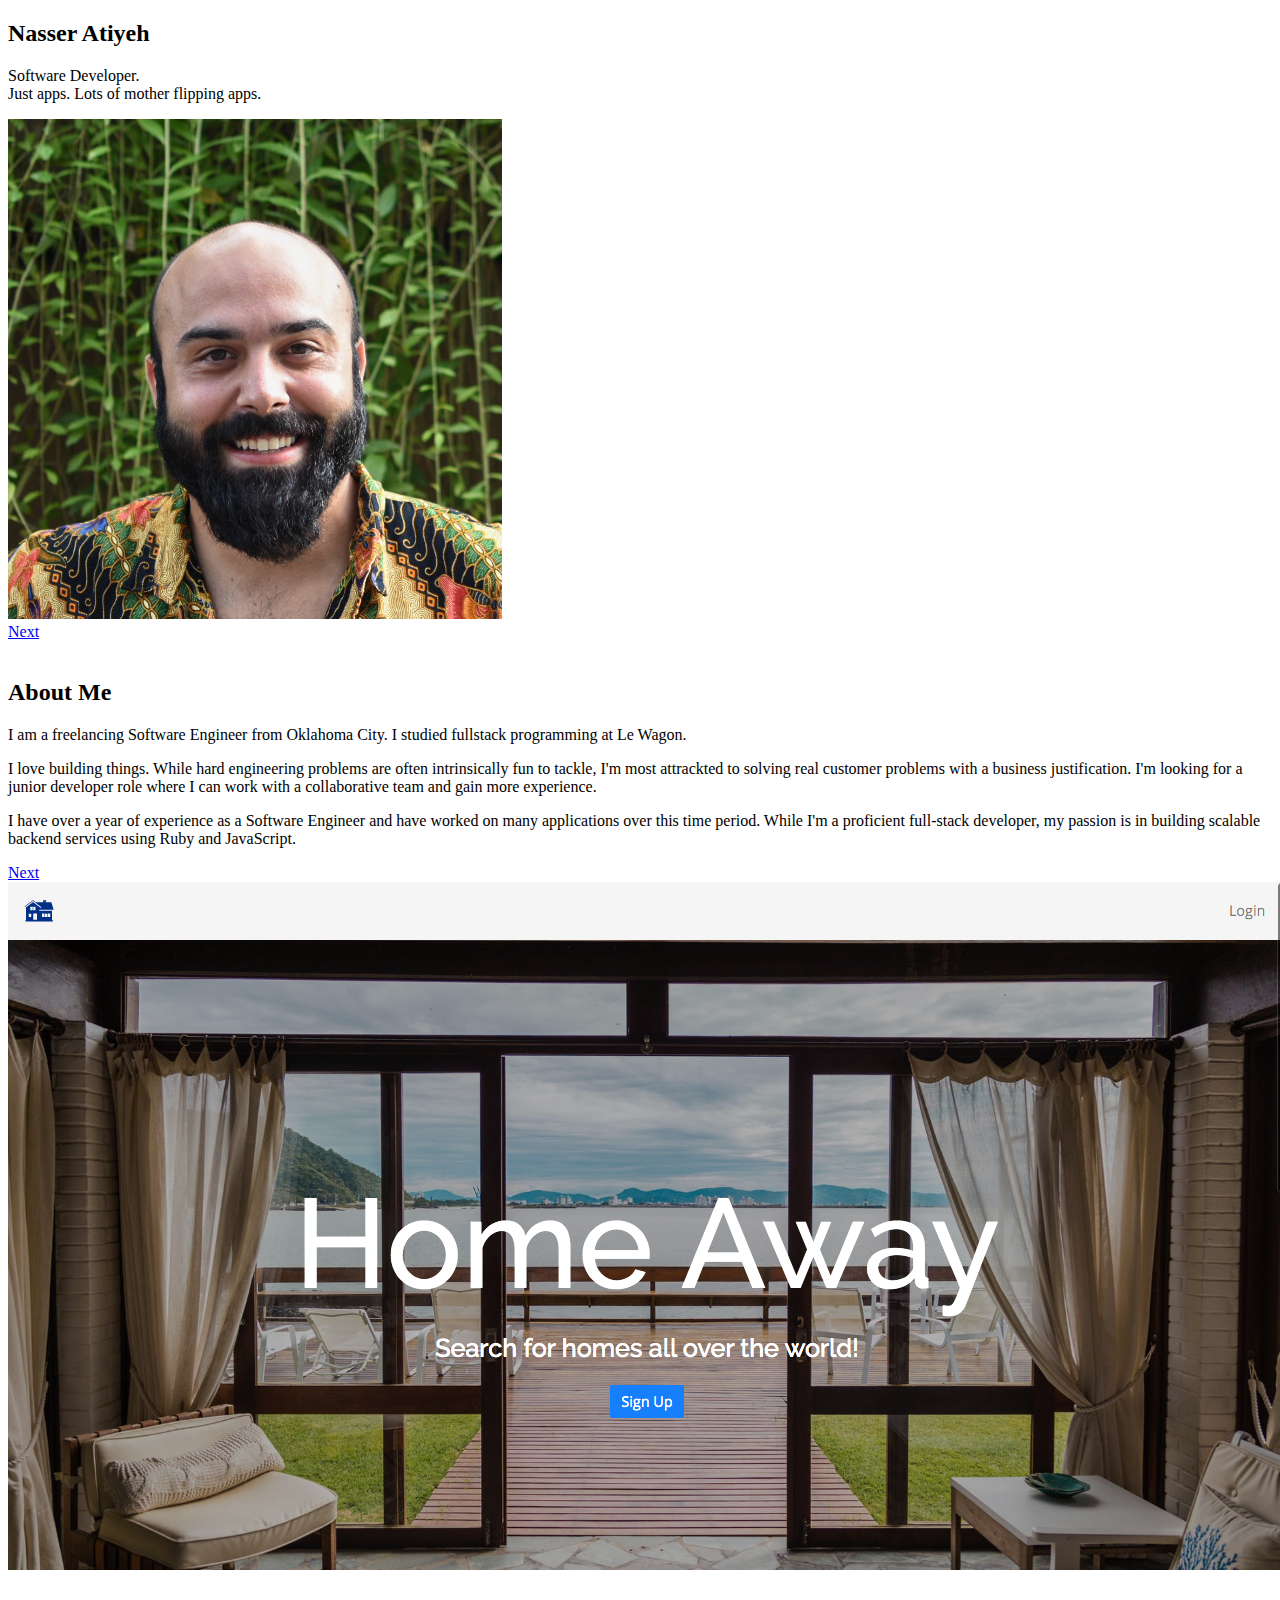
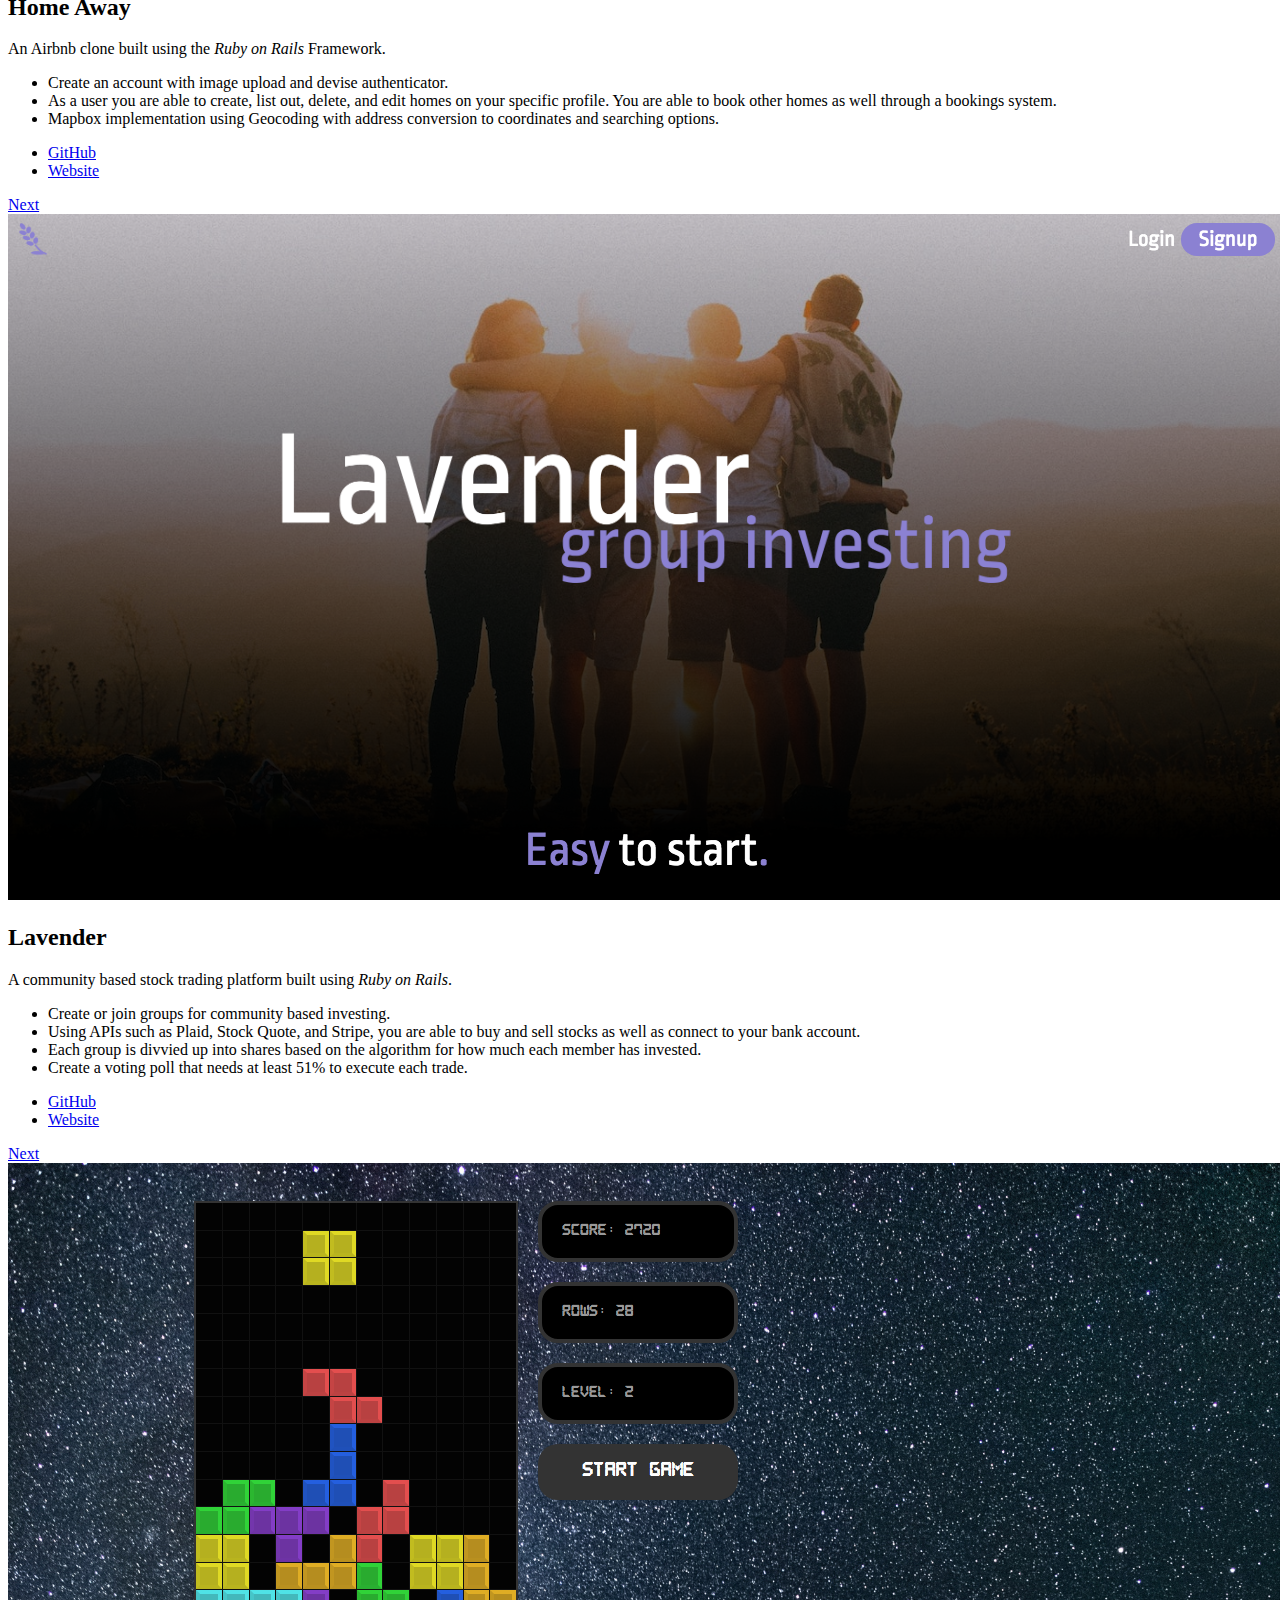
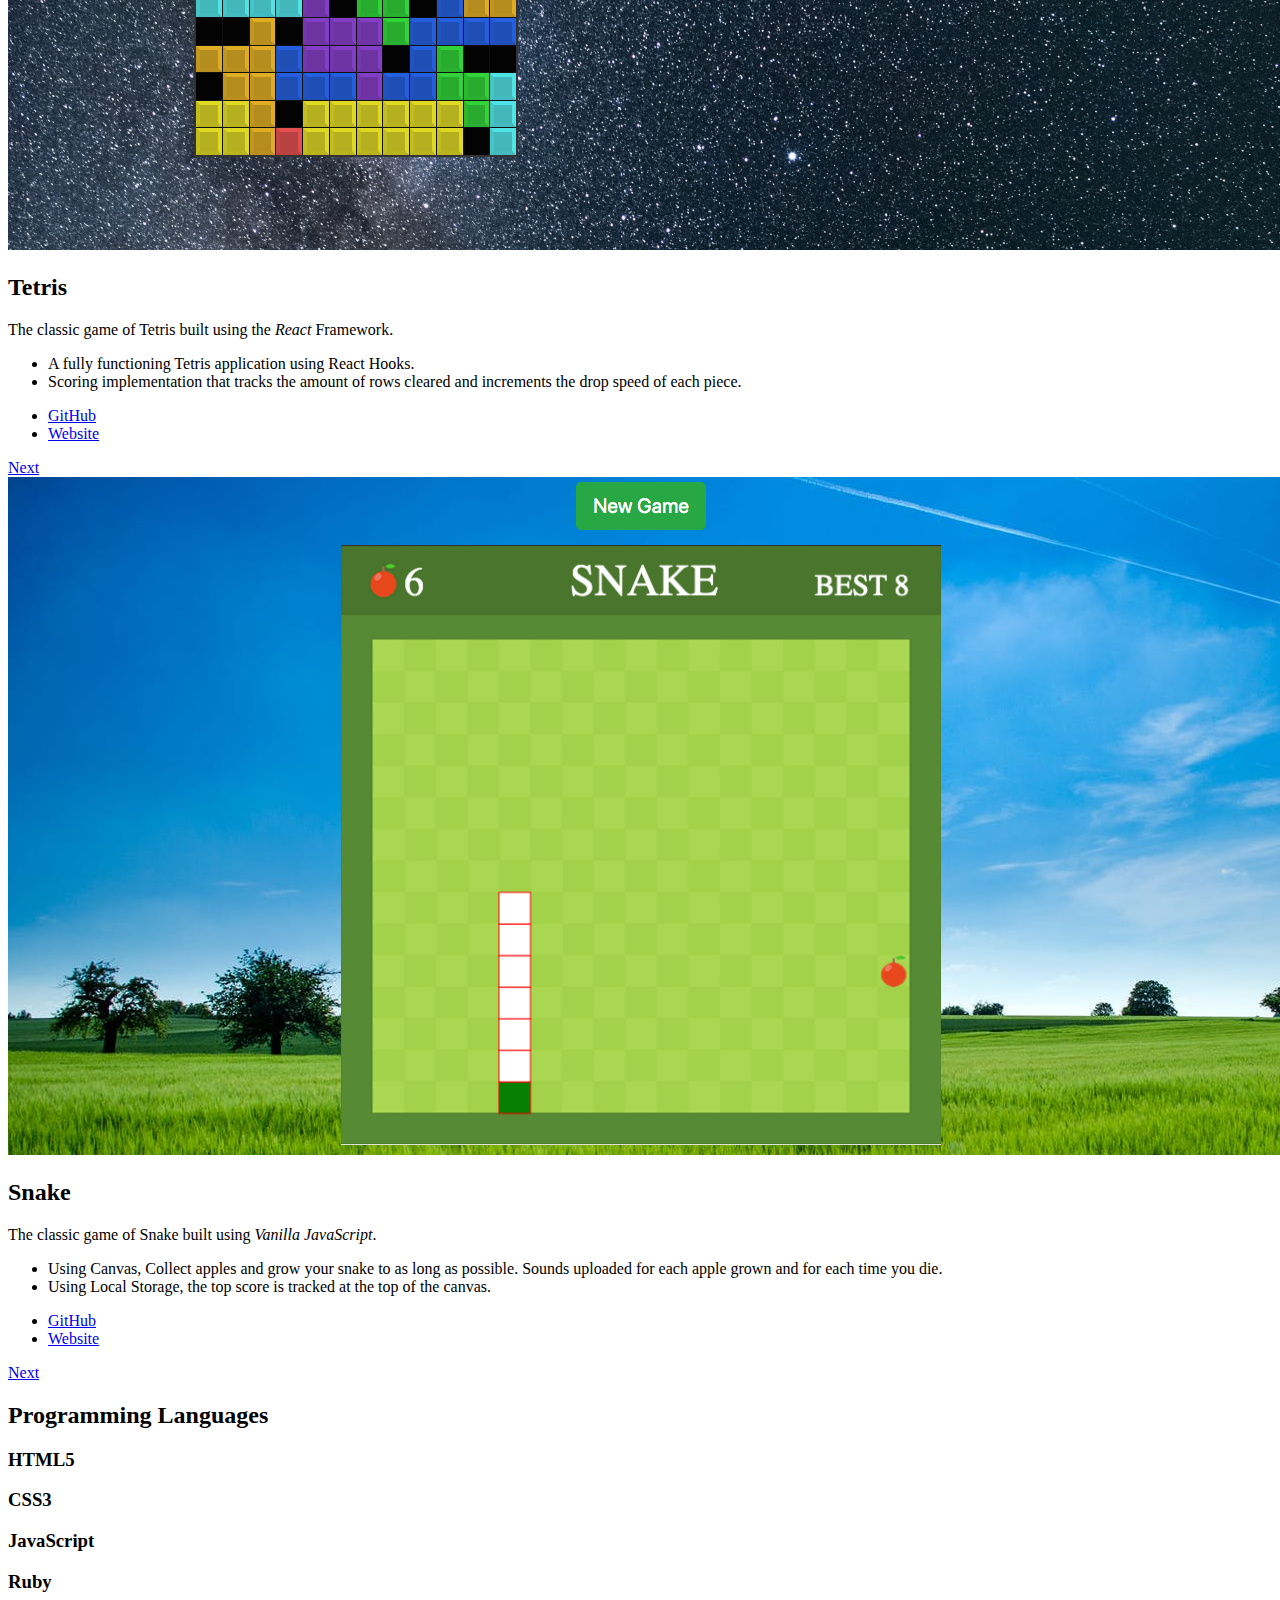
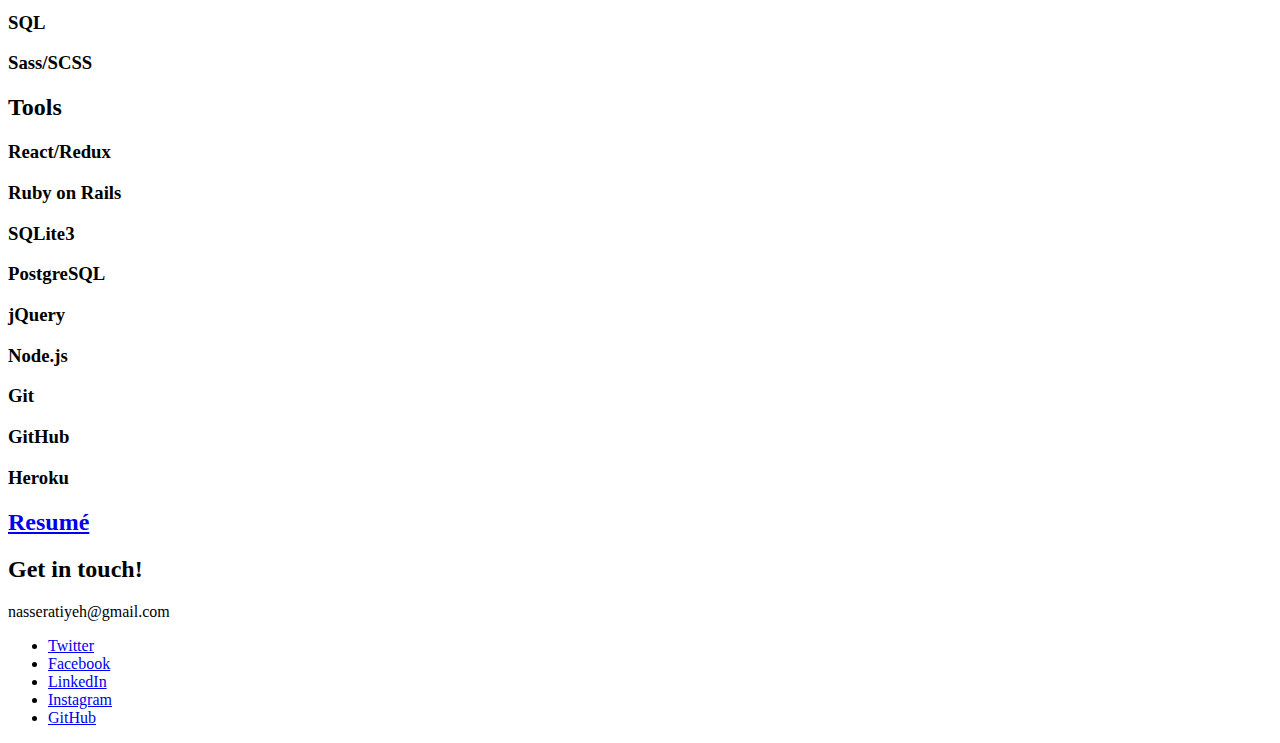
==== index.html @ 462b926f "updated all info" ====
<!DOCTYPE HTML>
<!--
	Landed by HTML5 UP
	html5up.net | @ajlkn
	Free for personal and commercial use under the CCA 3.0 license (html5up.net/license)
-->
<html>
	<head>
		<title>Nasser Atiyeh</title>
		<meta charset="utf-8" />
		<meta name="viewport" content="width=device-width, initial-scale=1, user-scalable=no" />
		<link rel="stylesheet" href="assets/css/main.css" />
		<noscript><link rel="stylesheet" href="assets/css/noscript.css" /></noscript>
	</head>
	<body class="is-preload landing">
		<div id="page-wrapper">

			<!-- Banner -->
				<section id="banner">
					<div class="content">
						<header>
							<h2>Nasser Atiyeh</h2>
							<p>Software Developer.<br />
							Just apps. Lots of mother flipping apps.</p>
						</header>
						<span class="image"><img src="images/nasser.jpg" alt="" /></span>
					</div>
					<a href="#one" class="goto-next scrolly">Next</a>
				</section>

			<!-- One -->
				<section id="one" class="spotlight style1 bottom">
					<span class="image fit main"><img src="images/background.jpg" alt="" /></span>
					<div class="content">
						<div class="container">
							<div class="row">
								<div class="col-4 col-12-medium">
									<header>
										<h2>About Me</h2>
										<p>I am a freelancing Software Engineer from Oklahoma City. I studied fullstack programming at Le Wagon.</p>
									</header>
								</div>
								<div class="col-4 col-12-medium">
									<p>I love building things. While hard engineering problems are often intrinsically fun to tackle, I'm most attrackted to solving real customer problems with a business justification. I'm looking for a junior developer role where I can work with a collaborative team and gain more experience.</p>
								</div>
                <div class="col-4 col-12-medium">
                  <p>I have over a year of experience as a Software Engineer and have worked on many applications over this time period. While I'm a proficient full-stack developer, my passion is in building scalable backend services using Ruby and JavaScript.</p>
                </div>
							</div>
						</div>
					</div>
					<a href="#two" class="goto-next scrolly">Next</a>
				</section>

			<!-- Two -->
				<section id="two" class="spotlight style2 right">
					<span class="image fit main"><img src="images/homeAway.jpg" alt="" /></span>
					<div class="content">
						<header>
							<h2>Home Away</h2>
							<p>An Airbnb clone built using the <i>Ruby on Rails</i> Framework.</p>
						</header>
						<ul>
              <li>Create an account with image upload and devise authenticator.</li>
              <li>As a user you are able to create, list out, delete, and edit homes on your specific profile. You are able to book other homes as well through a bookings system.</li>
              <li>Mapbox implementation using Geocoding with address conversion to coordinates and searching options.</li>
            </ul>
						<ul class="actions">
							<li><a href="https://github.com/Natiyeh/HomeAway" target="_blank" class="button">GitHub</a></li>
              <li><a href="https://home-away-01.herokuapp.com/" target="_blank" class="button">Website</a></li>
						</ul>
					</div>
					<a href="#three" class="goto-next scrolly">Next</a>
				</section>

			<!-- Three -->
				<section id="three" class="spotlight style3 left">
					<span class="image fit main bottom"><img src="images/lavender.jpg" alt="" /></span>
					<div class="content">
						<header>
							<h2>Lavender</h2>
							<p>A community based stock trading platform built using <i>Ruby on Rails</i>.</p>
						</header>
						<ul>
              <li>Create or join groups for community based investing.</li>
              <li>Using APIs such as Plaid, Stock Quote, and Stripe, you are able to buy and sell stocks as well as connect to your bank account.</li>
              <li>Each group is divvied up into shares based on the algorithm for how much each member has invested.</li>
              <li>Create a voting poll that needs at least 51% to execute each trade.</li>
            </ul>
						<ul class="actions">
							<li><a href="https://github.com/tyler-mcwilliam/Lavender" target="_blank" class="button">GitHub</a></li>
              <li><a href="https://lvndr.herokuapp.com/" target="_blank" class="button">Website</a></li>
						</ul>
					</div>
					<a href="#four" class="goto-next scrolly">Next</a>
				</section>

        <!-- Two -->
        <section id="two" class="spotlight style2 right">
          <span class="image fit main"><img src="images/Tetris.jpg" alt="" /></span>
          <div class="content">
            <header>
              <h2>Tetris</h2>
              <p>The classic game of Tetris built using the <i>React</i> Framework.</p>
            </header>
            <ul>
              <li>A fully functioning Tetris application using React Hooks.</li>
              <li>Scoring implementation that tracks the amount of rows cleared and increments the drop speed of each piece.</li>
            </ul>
            <ul class="actions">
              <li><a href="https://github.com/Natiyeh/react-tetris" target="_blank" class="button">GitHub</a></li>
              <li><a href="http://react-tetris-01.herokuapp.com/" target="_blank" class="button">Website</a></li>
            </ul>
          </div>
          <a href="#three" class="goto-next scrolly">Next</a>
        </section>

        <!-- four -->
        <section id="three" class="spotlight style3 left">
          <span class="image fit main bottom"><img src="images/snake.jpg" alt="" /></span>
          <div class="content">
            <header>
              <h2>Snake</h2>
              <p>The classic game of Snake built using <i>Vanilla JavaScript</i>.</p>
            </header>
            <ul>
              <li>Using Canvas, Collect apples and grow your snake to as long as possible. Sounds uploaded for each apple grown and for each time you die.</li>
              <li>Using Local Storage, the top score is tracked at the top of the canvas.</li>
            </ul>
            <ul class="actions">
              <li><a href="https://github.com/Natiyeh/snake" target="_blank" class="button">GitHub</a></li>
              <li><a href="https://snake-009.herokuapp.com/" target="_blank" class="button">Website</a></li>
            </ul>
          </div>
          <a href="#four" class="goto-next scrolly">Next</a>
        </section>

			<!-- five -->
				<section id="four" class="wrapper style1 special fade-up">
					<div class="container">
						<header class="major">
							<h2>Programming Languages</h2>
						</header>
						<div class="box alt">
							<div class="row gtr-uniform">
								<section class="col-4 col-6-medium col-12-xsmall">
									<i class="fab fa-html5" style="font-size: 4em;"></i>
									<h3>HTML5</h3>
								</section>
								<section class="col-4 col-6-medium col-12-xsmall">
									<i class="fab fa-css3-alt" style="font-size: 4em;"></i>
									<h3>CSS3</h3>
								</section>
								<section class="col-4 col-6-medium col-12-xsmall">
									<i class="fab fa-js-square" style="font-size: 4em;"></i>
                  <h3>JavaScript</h3>
								</section>
								<section class="col-4 col-6-medium col-12-xsmall">
									<i class="far fa-gem" style="font-size: 4em;"></i>
                  <h3>Ruby</h3>
								</section>
								<section class="col-4 col-6-medium col-12-xsmall">
									<i class="fas fa-database" style="font-size: 4em;"></i>
                  <h3>SQL</h3>
								</section>
								<section class="col-4 col-6-medium col-12-xsmall">
									<i class="fab fa-sass" style="font-size: 4em;"></i>
                  <h3>Sass/SCSS</h3>
								</section>
							</div>
						</div>
					</div>
				</section>

        <!-- tools -->
        <section id="four" class="wrapper style1 special fade-up">
          <div class="container">
            <header class="major">
              <h2>Tools</h2>
            </header>
            <div class="box alt">
              <div class="row gtr-uniform">
                <section class="col-4 col-6-medium col-12-xsmall">
                  <i class="fab fa-react" style="font-size: 4em;"></i>
                  <h3>React/Redux</h3>
                </section>
                <section class="col-4 col-6-medium col-12-xsmall">
                  <i class="fas fa-code" style="font-size: 4em;"></i>
                  <h3>Ruby on Rails</h3>
                </section>
                <section class="col-4 col-6-medium col-12-xsmall">
                  <i class="fas fa-database" style="font-size: 4em;"></i>
                  <h3>SQLite3</h3>
                </section>
                <section class="col-4 col-6-medium col-12-xsmall">
                  <i class="fas fa-database" style="font-size: 4em;"></i>
                  <h3>PostgreSQL</h3>
                </section>
                <section class="col-4 col-6-medium col-12-xsmall">
                  <i class="fab fa-js-square" style="font-size: 4em;"></i>
                  <h3>jQuery</h3>
                </section>
                <section class="col-4 col-6-medium col-12-xsmall">
                  <i class="fab fa-node" style="font-size: 4em;"></i>
                  <h3>Node.js</h3>
                </section>
                <section class="col-4 col-6-medium col-12-xsmall">
                  <i class="fab fa-git-square" style="font-size: 4em;"></i>
                  <h3>Git</h3>
                </section>
                <section class="col-4 col-6-medium col-12-xsmall">
                  <i class="fab fa-github-square" style="font-size: 4em;"></i>
                  <h3>GitHub</h3>
                </section>
                <section class="col-4 col-6-medium col-12-xsmall">
                  <i class="fab fa-korvue" style="font-size: 4em;"></i>
                  <h3>Heroku</h3>
                </section>
              </div>
            </div>
          </div>
        </section>

			<!-- Five -->
				<section id="five" class="wrapper style2 special fade">
					<div class="container">
						<header>
              <a href="https://docs.google.com/document/d/1ipg2htXW-lkQZiKEEq3HQe4q9TQKbRylldb_d6SGhlU/edit" target="_blank" class="button"><h2>Resum&eacute;</h2></a>
						</header>
					</div>
				</section>
        <section id="five" class="wrapper style2 special fade">
          <div class="container">
            <header>
              <h2>Get in touch!</h2>
              <p>nasseratiyeh@gmail.com</p>
            </header>
          </div>
        </section>

			<!-- Footer -->
				<footer id="footer">
					<ul class="icons">
						<li><a href="https://twitter.com/Nassboss" target="_blank" class="icon brands alt fa-twitter"><span class="label">Twitter</span></a></li>
						<li><a href="https://www.facebook.com/nasser.atiyeh.9?ref=bookmarks" target="_blank" class="icon brands alt fa-facebook-f"><span class="label">Facebook</span></a></li>
						<li><a href="https://www.linkedin.com/in/nasser-atiyeh-3758a6b8/" target="_blank" class="icon brands alt fa-linkedin-in"><span class="label">LinkedIn</span></a></li>
						<li><a href="https://www.instagram.com/nasseratiyeh/" target="_blank" class="icon brands alt fa-instagram"><span class="label">Instagram</span></a></li>
						<li><a href="https://github.com/Natiyeh" target="_blank" class="icon brands alt fa-github"><span class="label">GitHub</span></a></li>
					</ul>
				</footer>

		</div>

		<!-- Scripts -->
			<script src="assets/js/jquery.min.js"></script>
			<script src="assets/js/jquery.scrolly.min.js"></script>
			<script src="assets/js/jquery.dropotron.min.js"></script>
			<script src="assets/js/jquery.scrollex.min.js"></script>
			<script src="assets/js/browser.min.js"></script>
			<script src="assets/js/breakpoints.min.js"></script>
			<script src="assets/js/util.js"></script>
			<script src="assets/js/main.js"></script>

	</body>
</html>
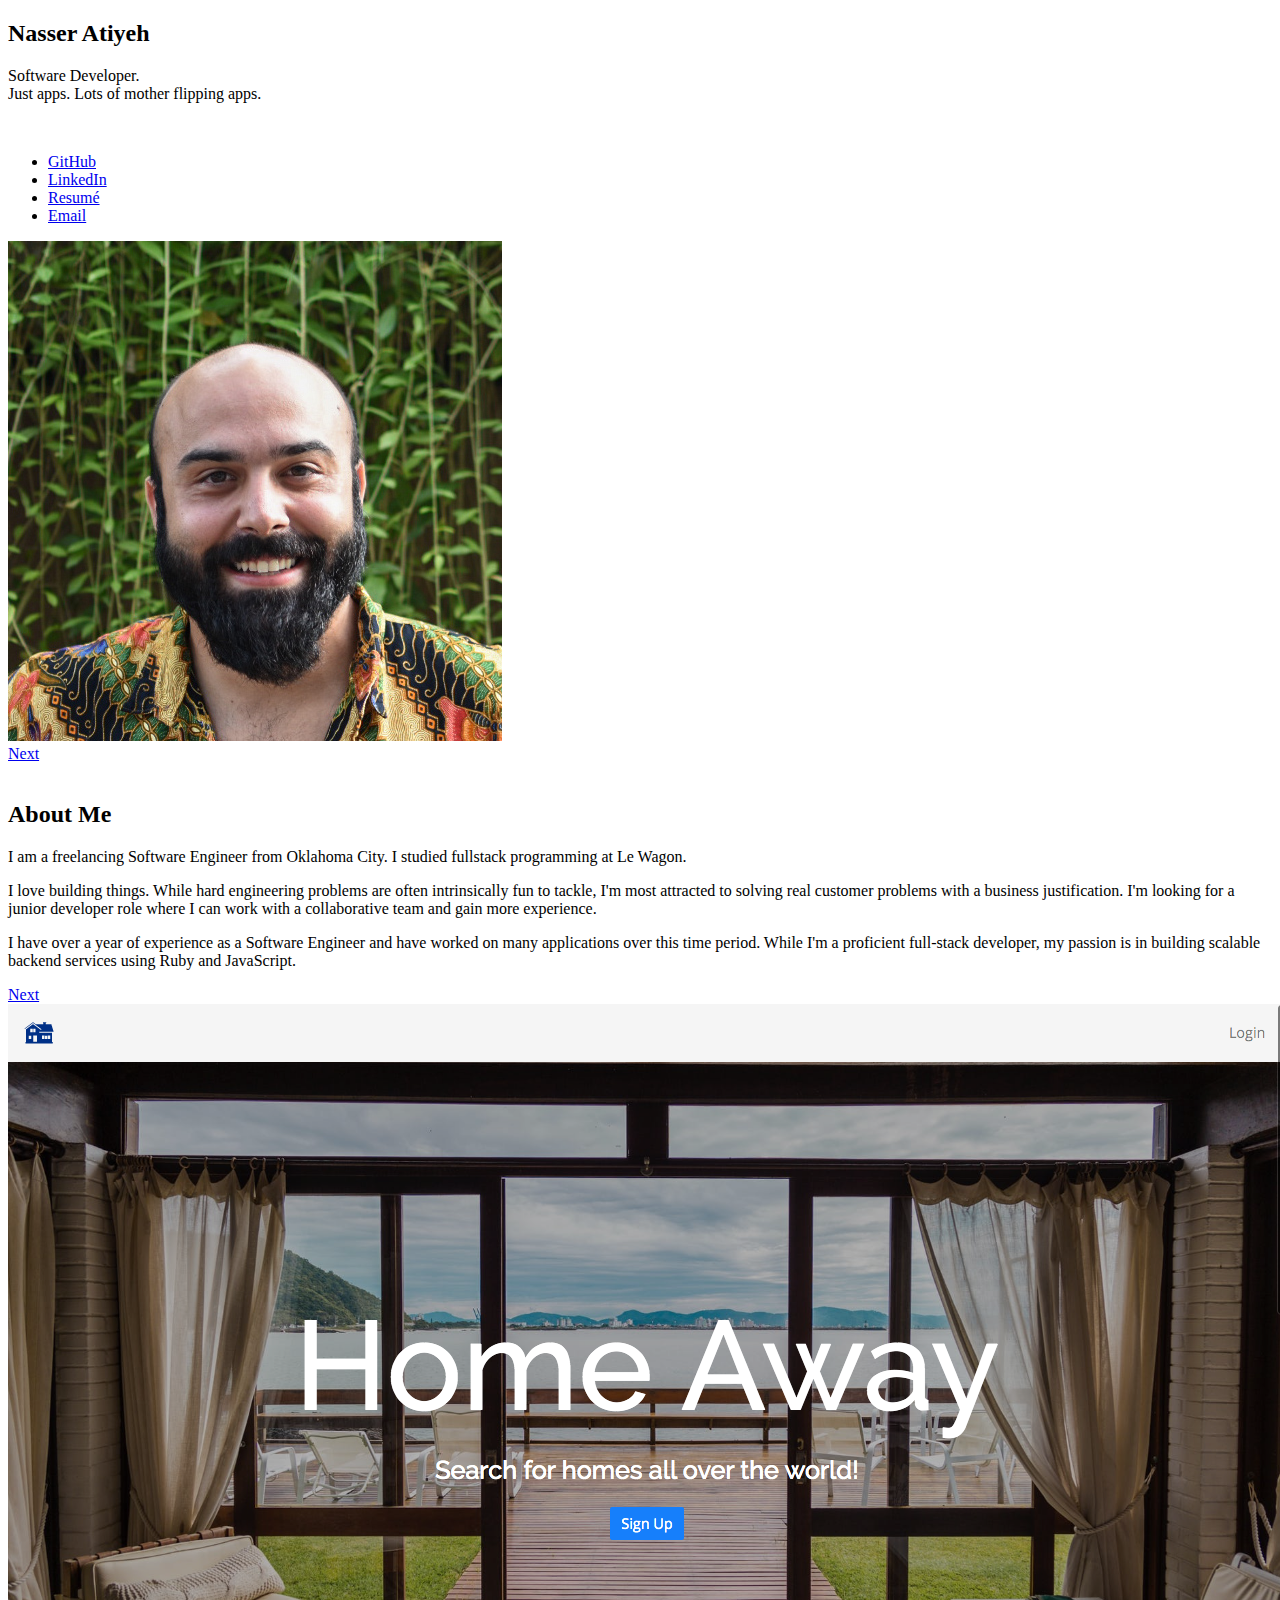
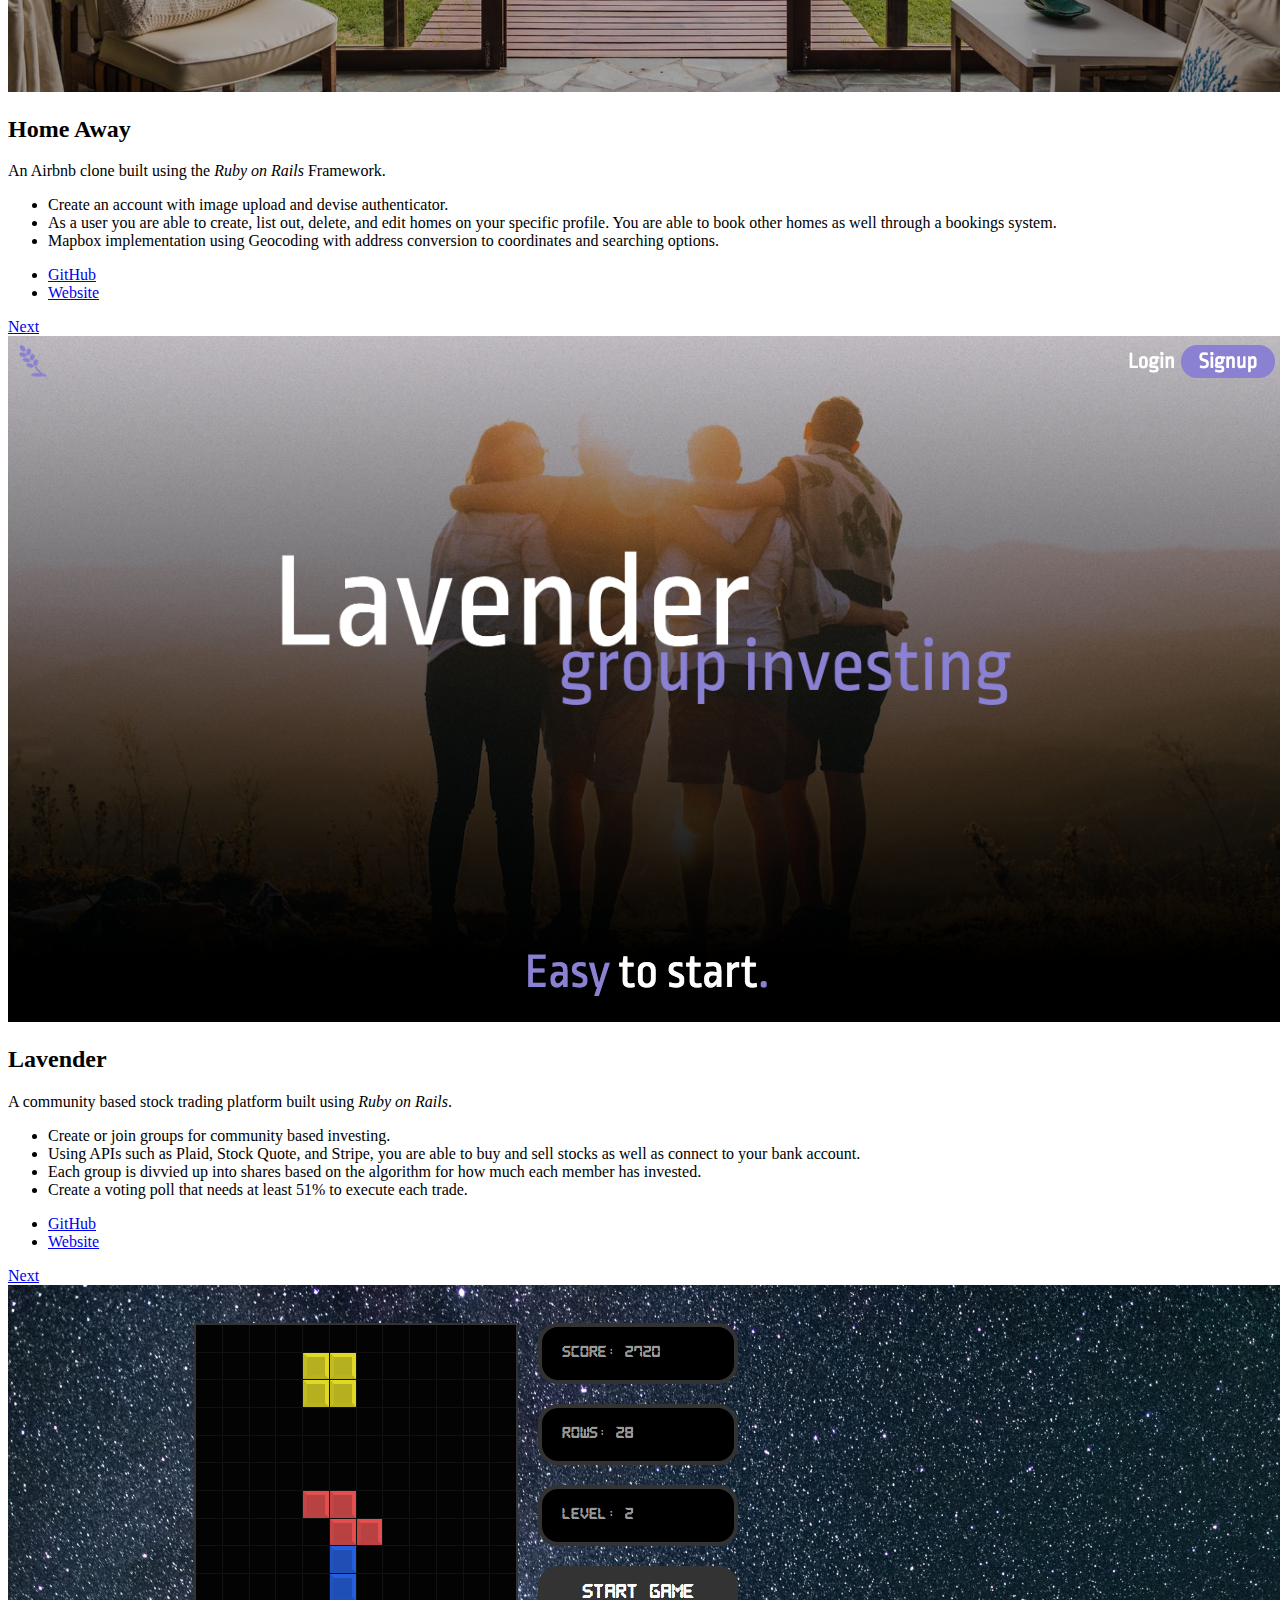
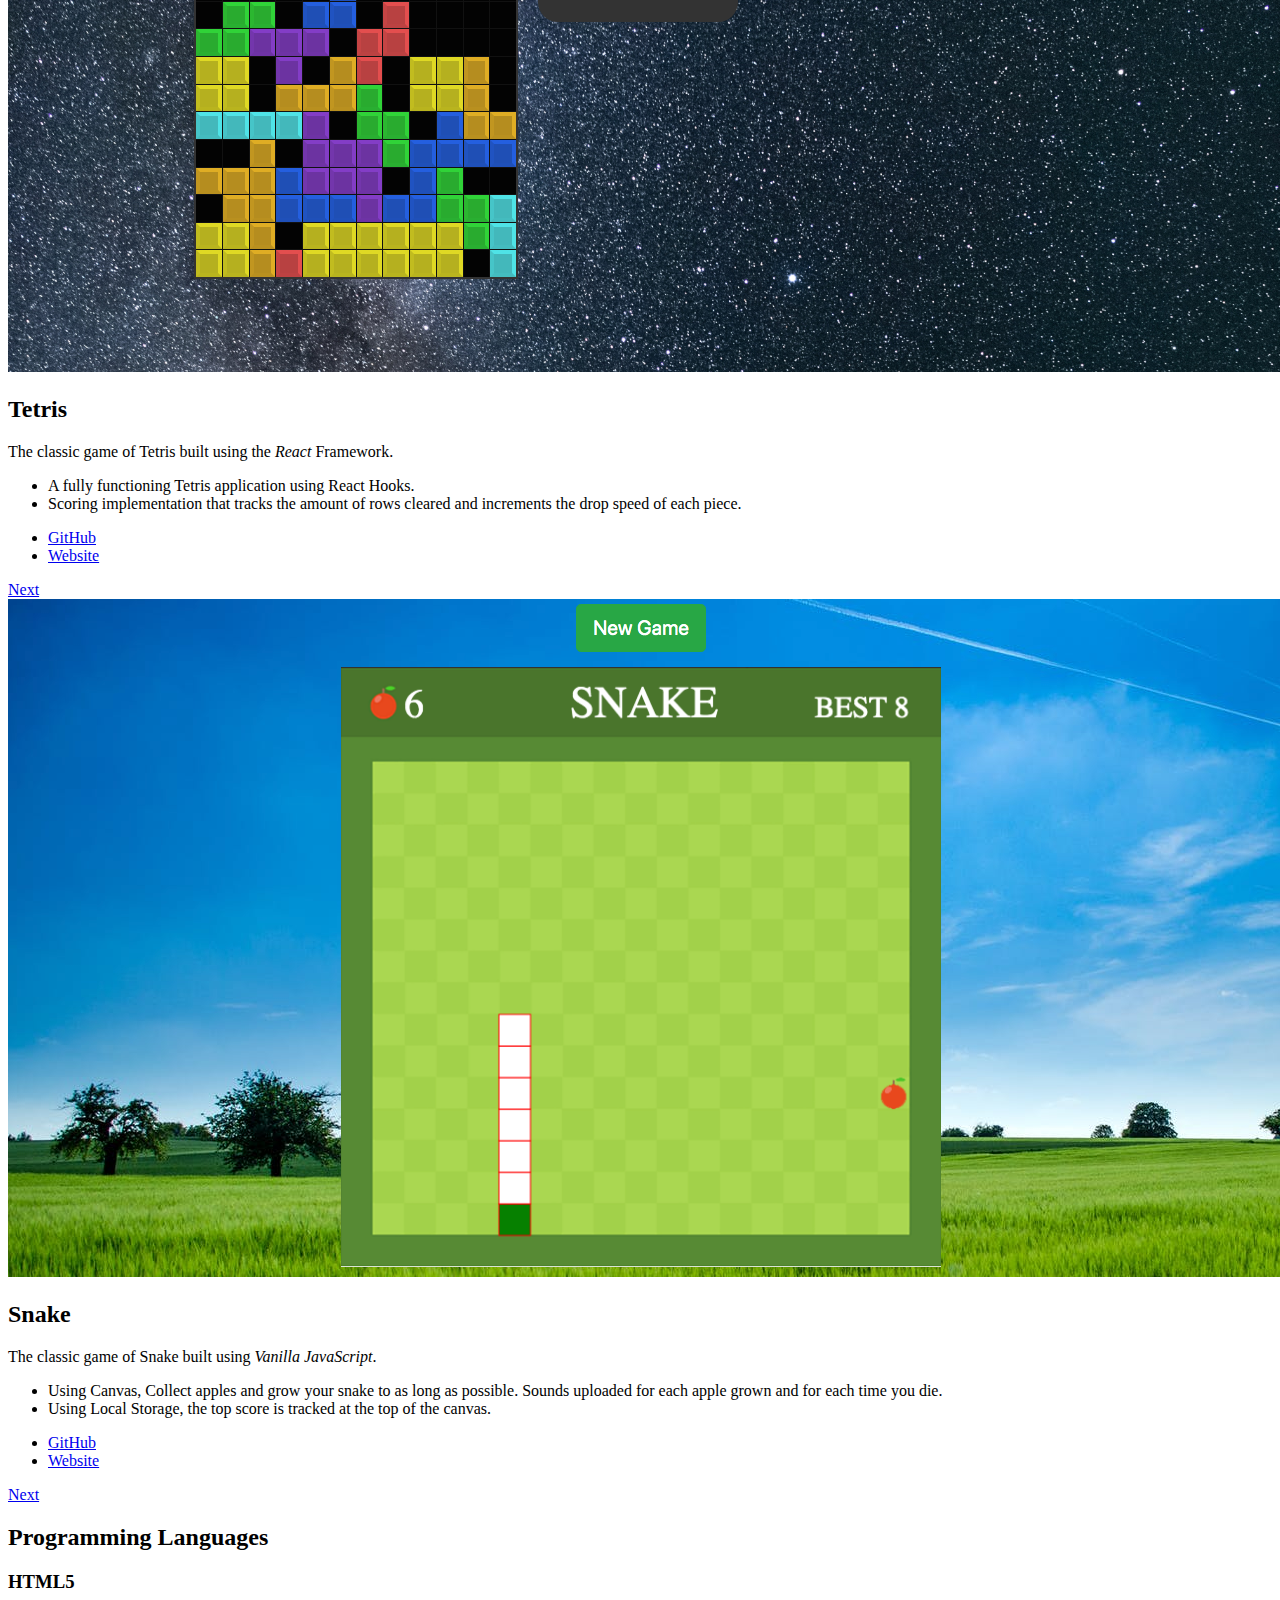
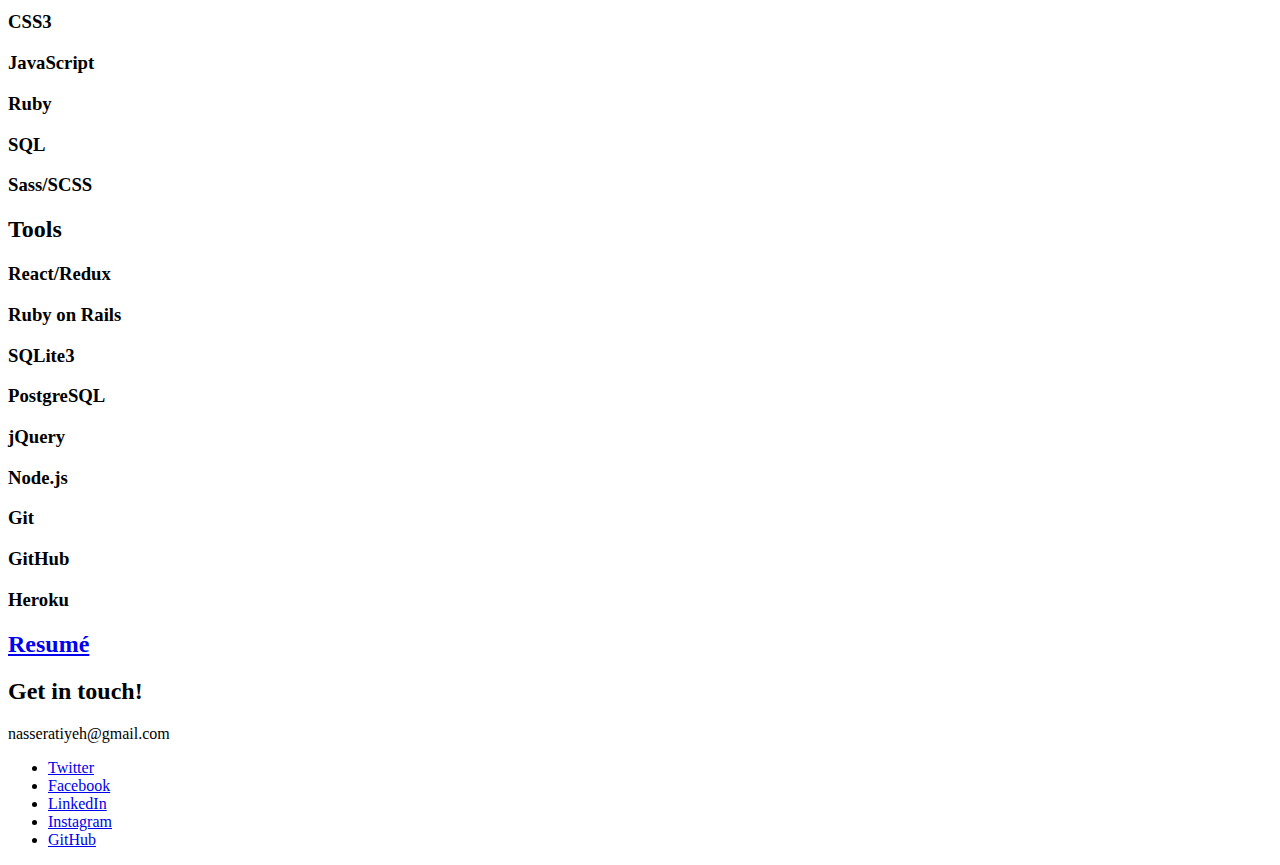
==== commit 1e41eb73: "added accessible links on top of page" ====
--- a/index.html
+++ b/index.html
@@ -22,6 +22,13 @@
 							<h2>Nasser Atiyeh</h2>
 							<p>Software Developer.<br />
 							Just apps. Lots of mother flipping apps.</p>
+              <br>
+              <ul class="actions">
+                <li><a href="https://github.com/Natiyeh" target="_blank" class="button">GitHub</a></li>
+                <li><a href="https://www.linkedin.com/in/nasser-atiyeh-3758a6b8/" target="_blank" class="button">LinkedIn</a></li>
+                <li><a href="https://docs.google.com/document/d/1ipg2htXW-lkQZiKEEq3HQe4q9TQKbRylldb_d6SGhlU/edit" target="_blank" class="button">Resum&eacute;</a></li>
+                <li><a href="mailto:nasseratiyeh@gmail.com" target="_blank" class="button">Email</a></li>
+              </ul>
 						</header>
 						<span class="image"><img src="images/nasser.jpg" alt="" /></span>
 					</div>
@@ -41,7 +48,7 @@
 									</header>
 								</div>
 								<div class="col-4 col-12-medium">
-									<p>I love building things. While hard engineering problems are often intrinsically fun to tackle, I'm most attrackted to solving real customer problems with a business justification. I'm looking for a junior developer role where I can work with a collaborative team and gain more experience.</p>
+									<p>I love building things. While hard engineering problems are often intrinsically fun to tackle, I'm most attracted to solving real customer problems with a business justification. I'm looking for a junior developer role where I can work with a collaborative team and gain more experience.</p>
 								</div>
                 <div class="col-4 col-12-medium">
                   <p>I have over a year of experience as a Software Engineer and have worked on many applications over this time period. While I'm a proficient full-stack developer, my passion is in building scalable backend services using Ruby and JavaScript.</p>
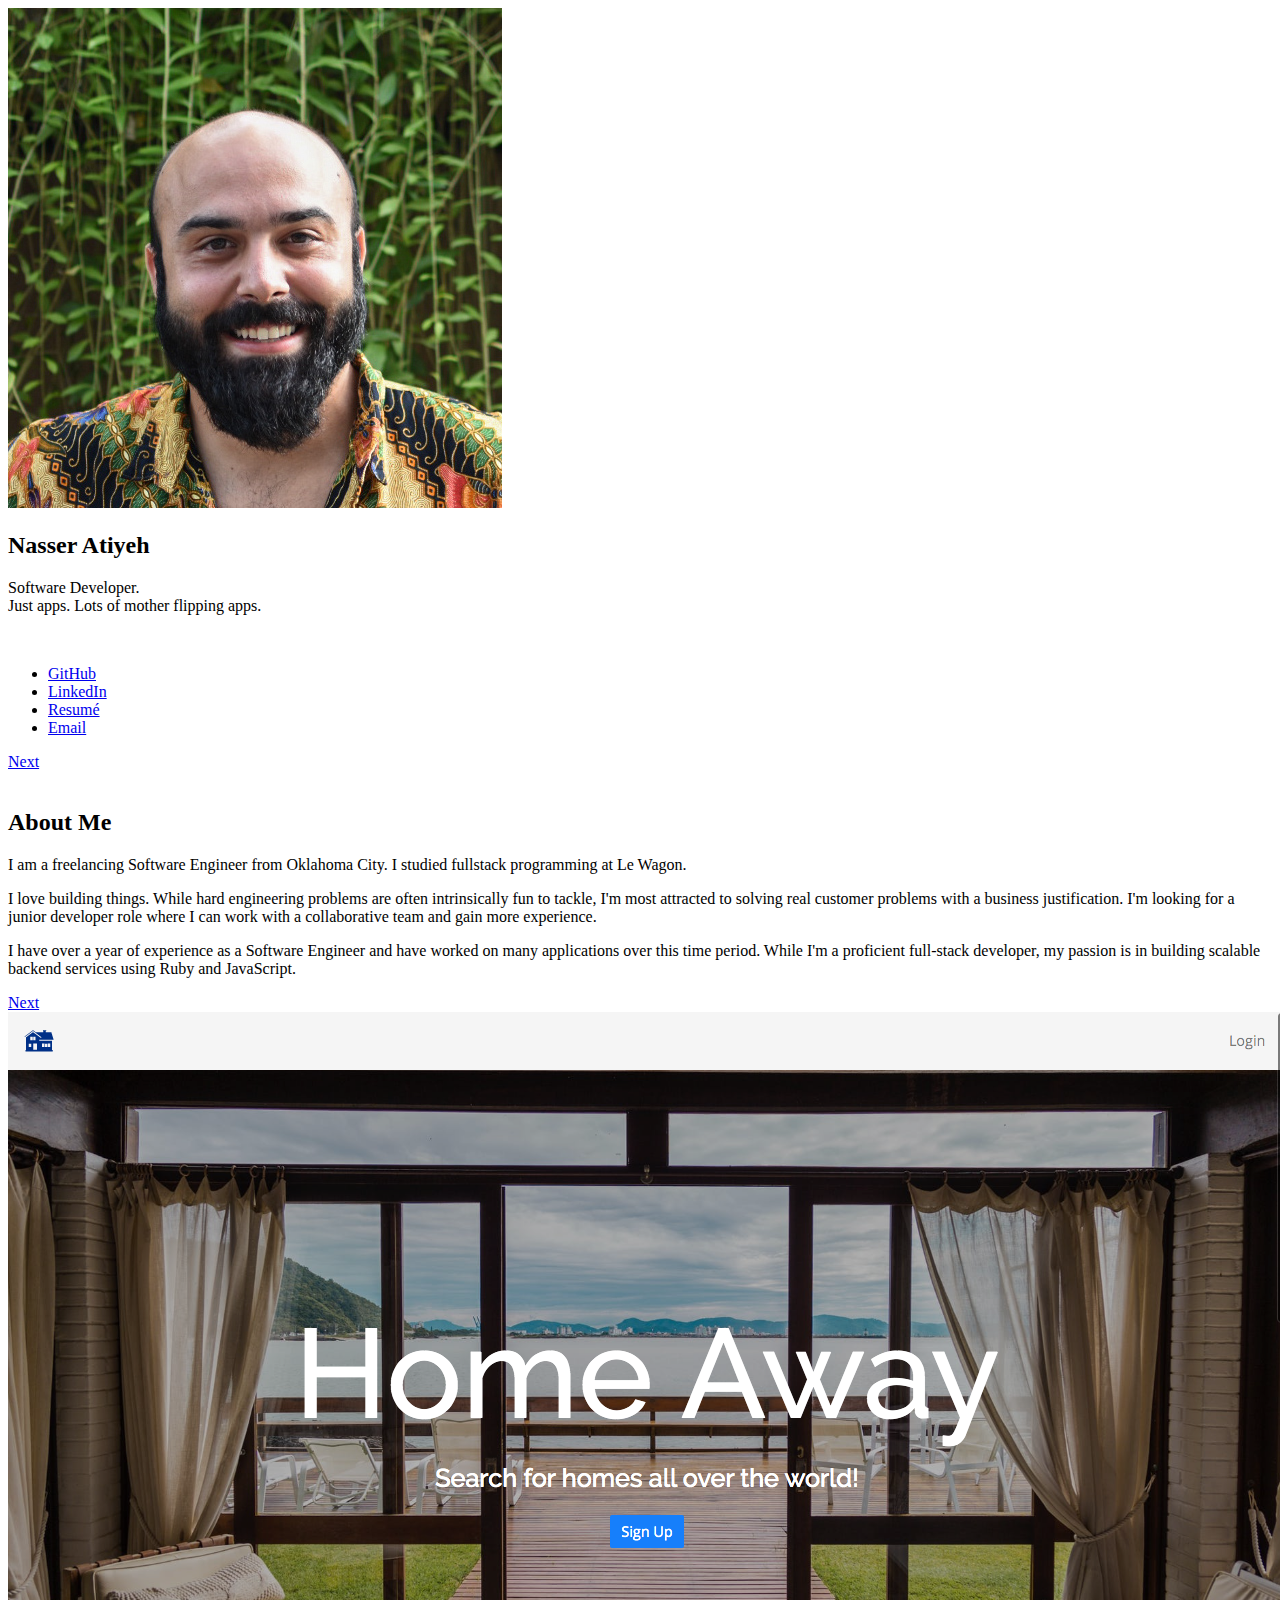
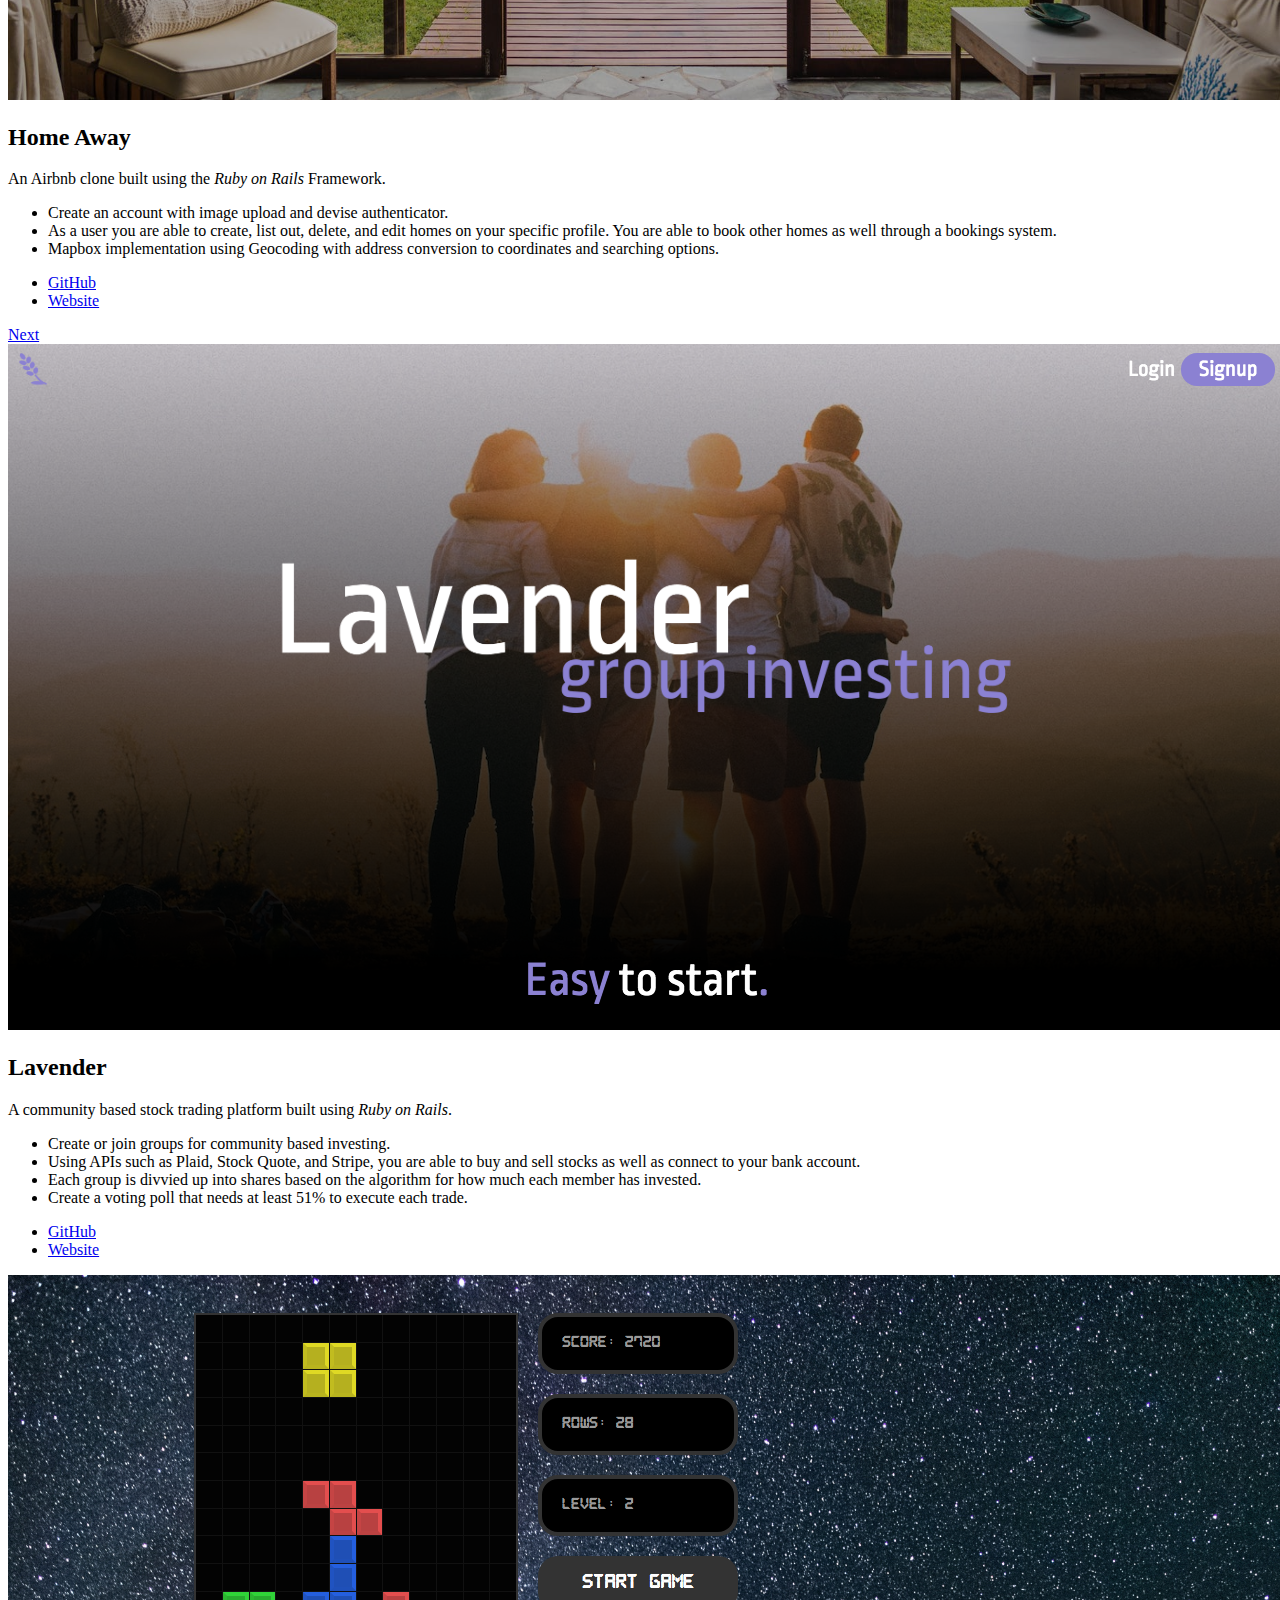
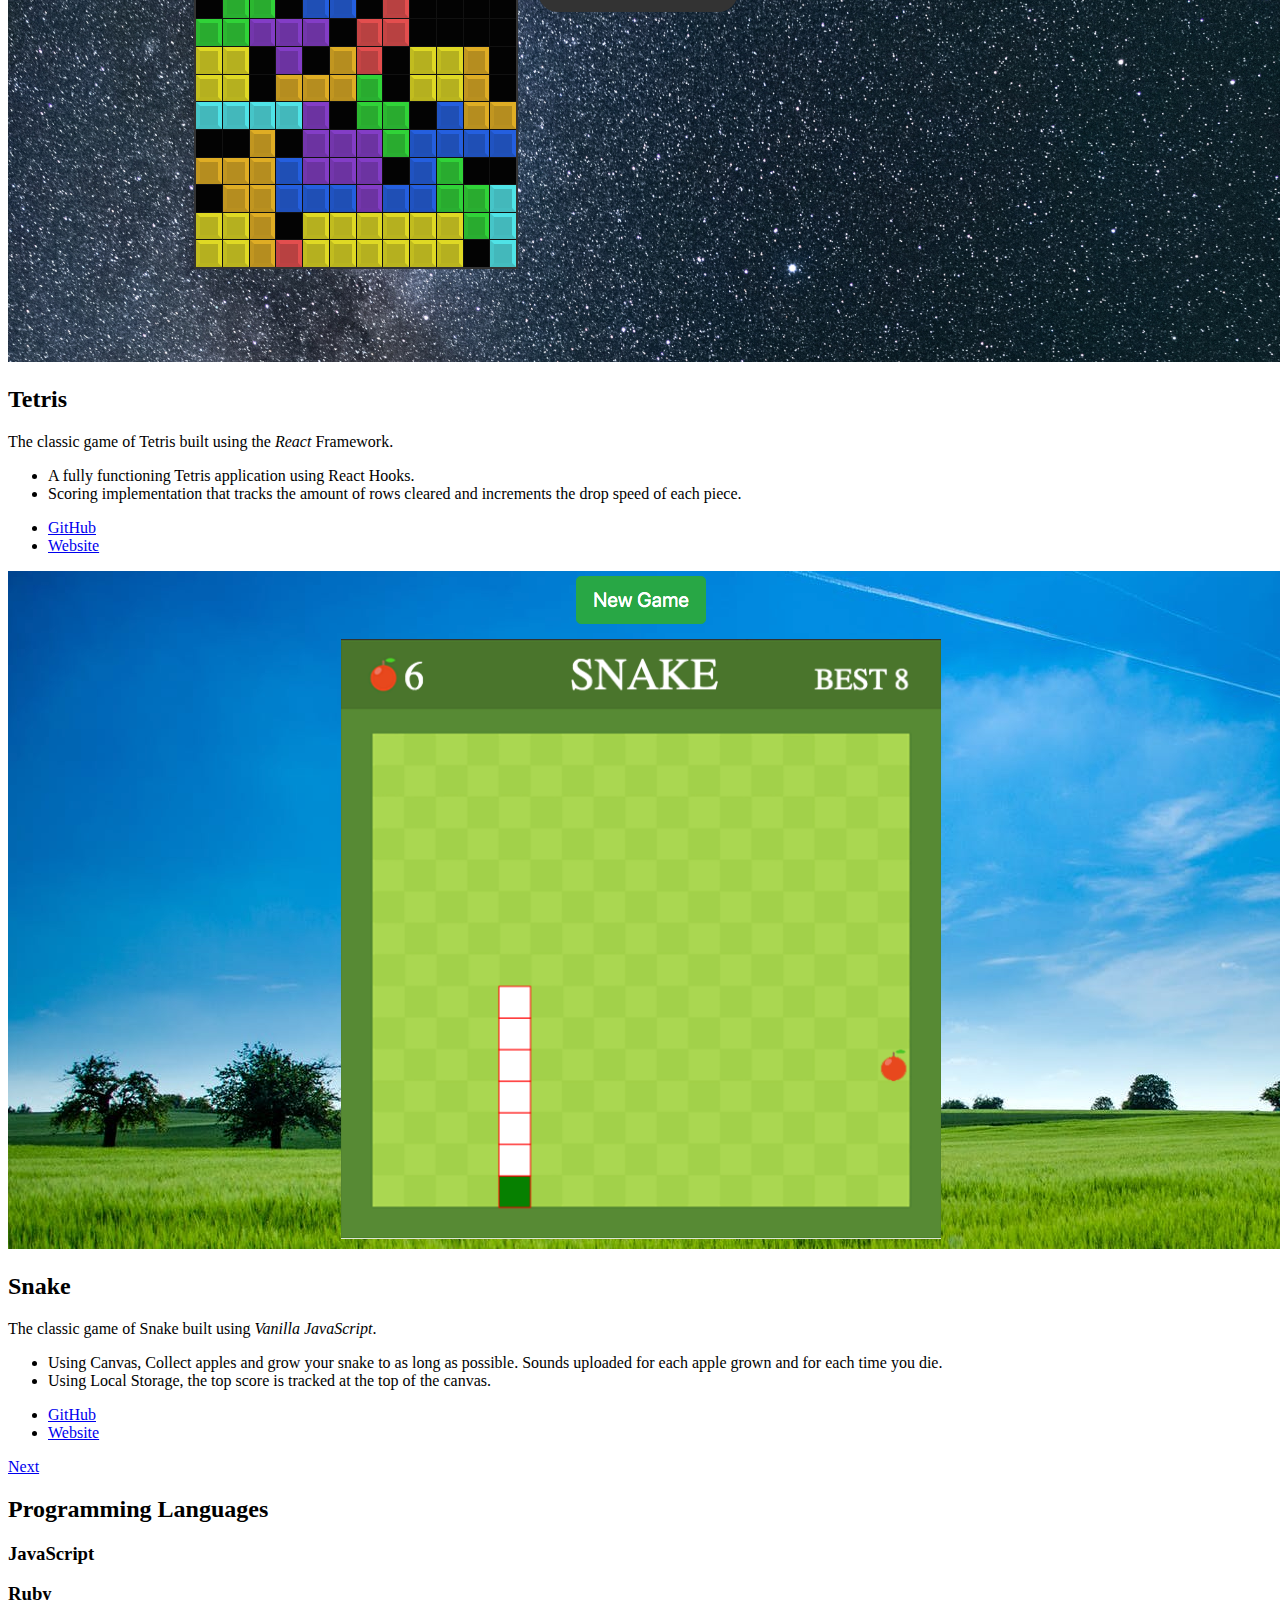
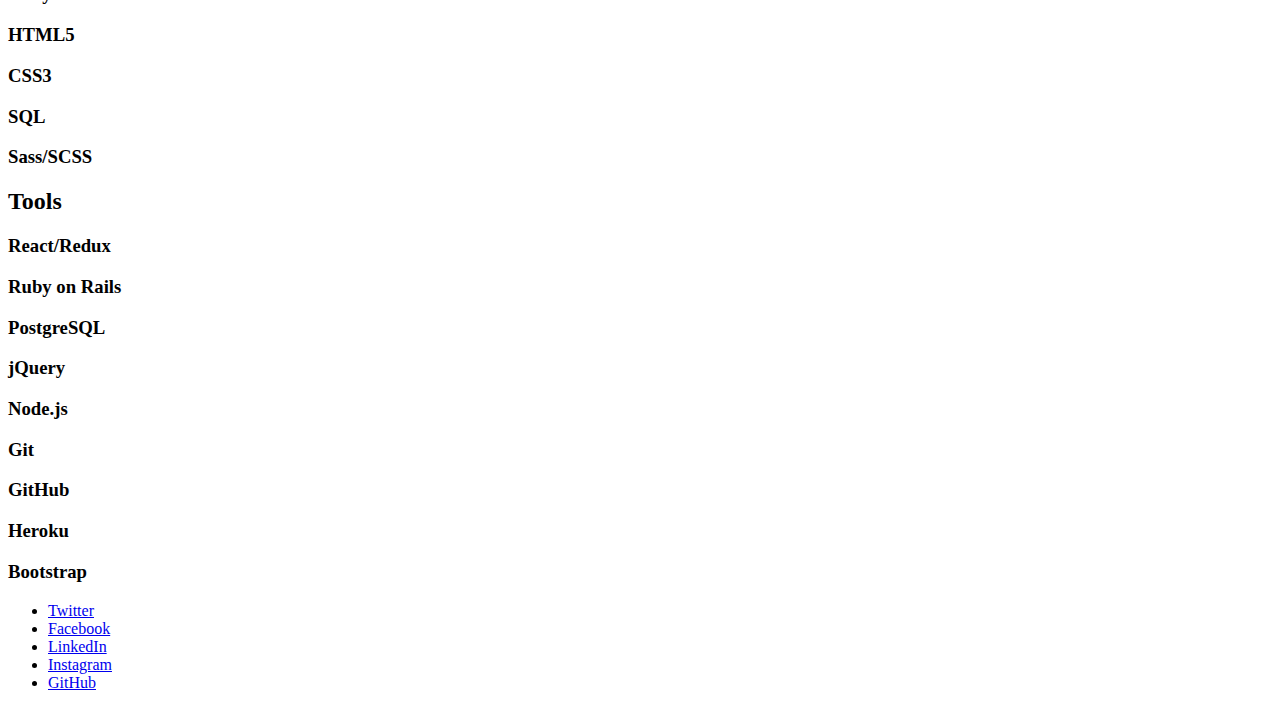
==== commit 7719e3c7: "updated logos to be colorful" ====
--- a/index.html
+++ b/index.html
@@ -11,6 +11,7 @@
 		<meta name="viewport" content="width=device-width, initial-scale=1, user-scalable=no" />
 		<link rel="stylesheet" href="assets/css/main.css" />
 		<noscript><link rel="stylesheet" href="assets/css/noscript.css" /></noscript>
+    <link rel="stylesheet" href="https://cdn.rawgit.com/konpa/devicon/df6431e323547add1b4cf45992913f15286456d3/devicon.min.css">
 	</head>
 	<body class="is-preload landing">
 		<div id="page-wrapper">
@@ -18,6 +19,8 @@
 			<!-- Banner -->
 				<section id="banner">
 					<div class="content">
+            <span class="image"><img src="images/nasser.jpg" alt="" /></span>
+            <br>
 						<header>
 							<h2>Nasser Atiyeh</h2>
 							<p>Software Developer.<br />
@@ -30,7 +33,7 @@
                 <li><a href="mailto:nasseratiyeh@gmail.com" target="_blank" class="button">Email</a></li>
               </ul>
 						</header>
-						<span class="image"><img src="images/nasser.jpg" alt="" /></span>
+
 					</div>
 					<a href="#one" class="goto-next scrolly">Next</a>
 				</section>
@@ -99,7 +102,6 @@
               <li><a href="https://lvndr.herokuapp.com/" target="_blank" class="button">Website</a></li>
 						</ul>
 					</div>
-					<a href="#four" class="goto-next scrolly">Next</a>
 				</section>
 
         <!-- Two -->
@@ -119,7 +121,6 @@
               <li><a href="http://react-tetris-01.herokuapp.com/" target="_blank" class="button">Website</a></li>
             </ul>
           </div>
-          <a href="#three" class="goto-next scrolly">Next</a>
         </section>
 
         <!-- four -->
@@ -151,27 +152,27 @@
 						<div class="box alt">
 							<div class="row gtr-uniform">
 								<section class="col-4 col-6-medium col-12-xsmall">
-									<i class="fab fa-html5" style="font-size: 4em;"></i>
+									<i class="devicon-javascript-plain colored" style="font-size: 4em;"></i>
+                  <h3>JavaScript</h3>
+								</section>
+								<section class="col-4 col-6-medium col-12-xsmall">
+									<i class="devicon-ruby-plain colored" style="font-size: 4em;"></i>
+                  <h3>Ruby</h3>
+								</section>
+								<section class="col-4 col-6-medium col-12-xsmall">
+									<i class="devicon-html5-plain colored" style="font-size: 4em;"></i>
 									<h3>HTML5</h3>
 								</section>
 								<section class="col-4 col-6-medium col-12-xsmall">
-									<i class="fab fa-css3-alt" style="font-size: 4em;"></i>
+									<i class="devicon-css3-plain colored" style="font-size: 4em;"></i>
 									<h3>CSS3</h3>
 								</section>
 								<section class="col-4 col-6-medium col-12-xsmall">
-									<i class="fab fa-js-square" style="font-size: 4em;"></i>
-                  <h3>JavaScript</h3>
-								</section>
-								<section class="col-4 col-6-medium col-12-xsmall">
-									<i class="far fa-gem" style="font-size: 4em;"></i>
-                  <h3>Ruby</h3>
-								</section>
-								<section class="col-4 col-6-medium col-12-xsmall">
-									<i class="fas fa-database" style="font-size: 4em;"></i>
+									<i class="fas fa-database" style="font-size: 4em; color: #00F6EC;"></i>
                   <h3>SQL</h3>
 								</section>
 								<section class="col-4 col-6-medium col-12-xsmall">
-									<i class="fab fa-sass" style="font-size: 4em;"></i>
+									<i class="devicon-sass-original colored" style="font-size: 4em;"></i>
                   <h3>Sass/SCSS</h3>
 								</section>
 							</div>
@@ -188,40 +189,40 @@
             <div class="box alt">
               <div class="row gtr-uniform">
                 <section class="col-4 col-6-medium col-12-xsmall">
-                  <i class="fab fa-react" style="font-size: 4em;"></i>
+                  <i class="devicon-react-original colored" style="font-size: 4em;"></i>
                   <h3>React/Redux</h3>
                 </section>
                 <section class="col-4 col-6-medium col-12-xsmall">
-                  <i class="fas fa-code" style="font-size: 4em;"></i>
+                  <i class="devicon-rails-plain colored" style="font-size: 4em;"></i>
                   <h3>Ruby on Rails</h3>
                 </section>
                 <section class="col-4 col-6-medium col-12-xsmall">
-                  <i class="fas fa-database" style="font-size: 4em;"></i>
-                  <h3>SQLite3</h3>
-                </section>
-                <section class="col-4 col-6-medium col-12-xsmall">
-                  <i class="fas fa-database" style="font-size: 4em;"></i>
+                  <i class="devicon-postgresql-plain colored" style="font-size: 4em;"></i>
                   <h3>PostgreSQL</h3>
                 </section>
                 <section class="col-4 col-6-medium col-12-xsmall">
-                  <i class="fab fa-js-square" style="font-size: 4em;"></i>
+                  <i class="devicon-jquery-plain colored" style="font-size: 4em;"></i>
                   <h3>jQuery</h3>
                 </section>
                 <section class="col-4 col-6-medium col-12-xsmall">
-                  <i class="fab fa-node" style="font-size: 4em;"></i>
+                  <i class="devicon-nodejs-plain colored" style="font-size: 4em;"></i>
                   <h3>Node.js</h3>
                 </section>
                 <section class="col-4 col-6-medium col-12-xsmall">
-                  <i class="fab fa-git-square" style="font-size: 4em;"></i>
+                  <i class="devicon-git-plain colored" style="font-size: 4em;"></i>
                   <h3>Git</h3>
                 </section>
                 <section class="col-4 col-6-medium col-12-xsmall">
-                  <i class="fab fa-github-square" style="font-size: 4em;"></i>
+                  <i class="devicon-github-plain" style="font-size: 4em;"></i>
                   <h3>GitHub</h3>
                 </section>
                 <section class="col-4 col-6-medium col-12-xsmall">
-                  <i class="fab fa-korvue" style="font-size: 4em;"></i>
+                  <i class="devicon-heroku-original colored" style="font-size: 4em;"></i>
                   <h3>Heroku</h3>
+                </section>
+                <section class="col-4 col-6-medium col-12-xsmall">
+                  <i class="devicon-bootstrap-plain colored" style="font-size: 4em;"></i>
+                  <h3>Bootstrap</h3>
                 </section>
               </div>
             </div>
@@ -229,21 +230,7 @@
         </section>
 
 			<!-- Five -->
-				<section id="five" class="wrapper style2 special fade">
-					<div class="container">
-						<header>
-              <a href="https://docs.google.com/document/d/1ipg2htXW-lkQZiKEEq3HQe4q9TQKbRylldb_d6SGhlU/edit" target="_blank" class="button"><h2>Resum&eacute;</h2></a>
-						</header>
-					</div>
-				</section>
-        <section id="five" class="wrapper style2 special fade">
-          <div class="container">
-            <header>
-              <h2>Get in touch!</h2>
-              <p>nasseratiyeh@gmail.com</p>
-            </header>
-          </div>
-        </section>
+
 
 			<!-- Footer -->
 				<footer id="footer">
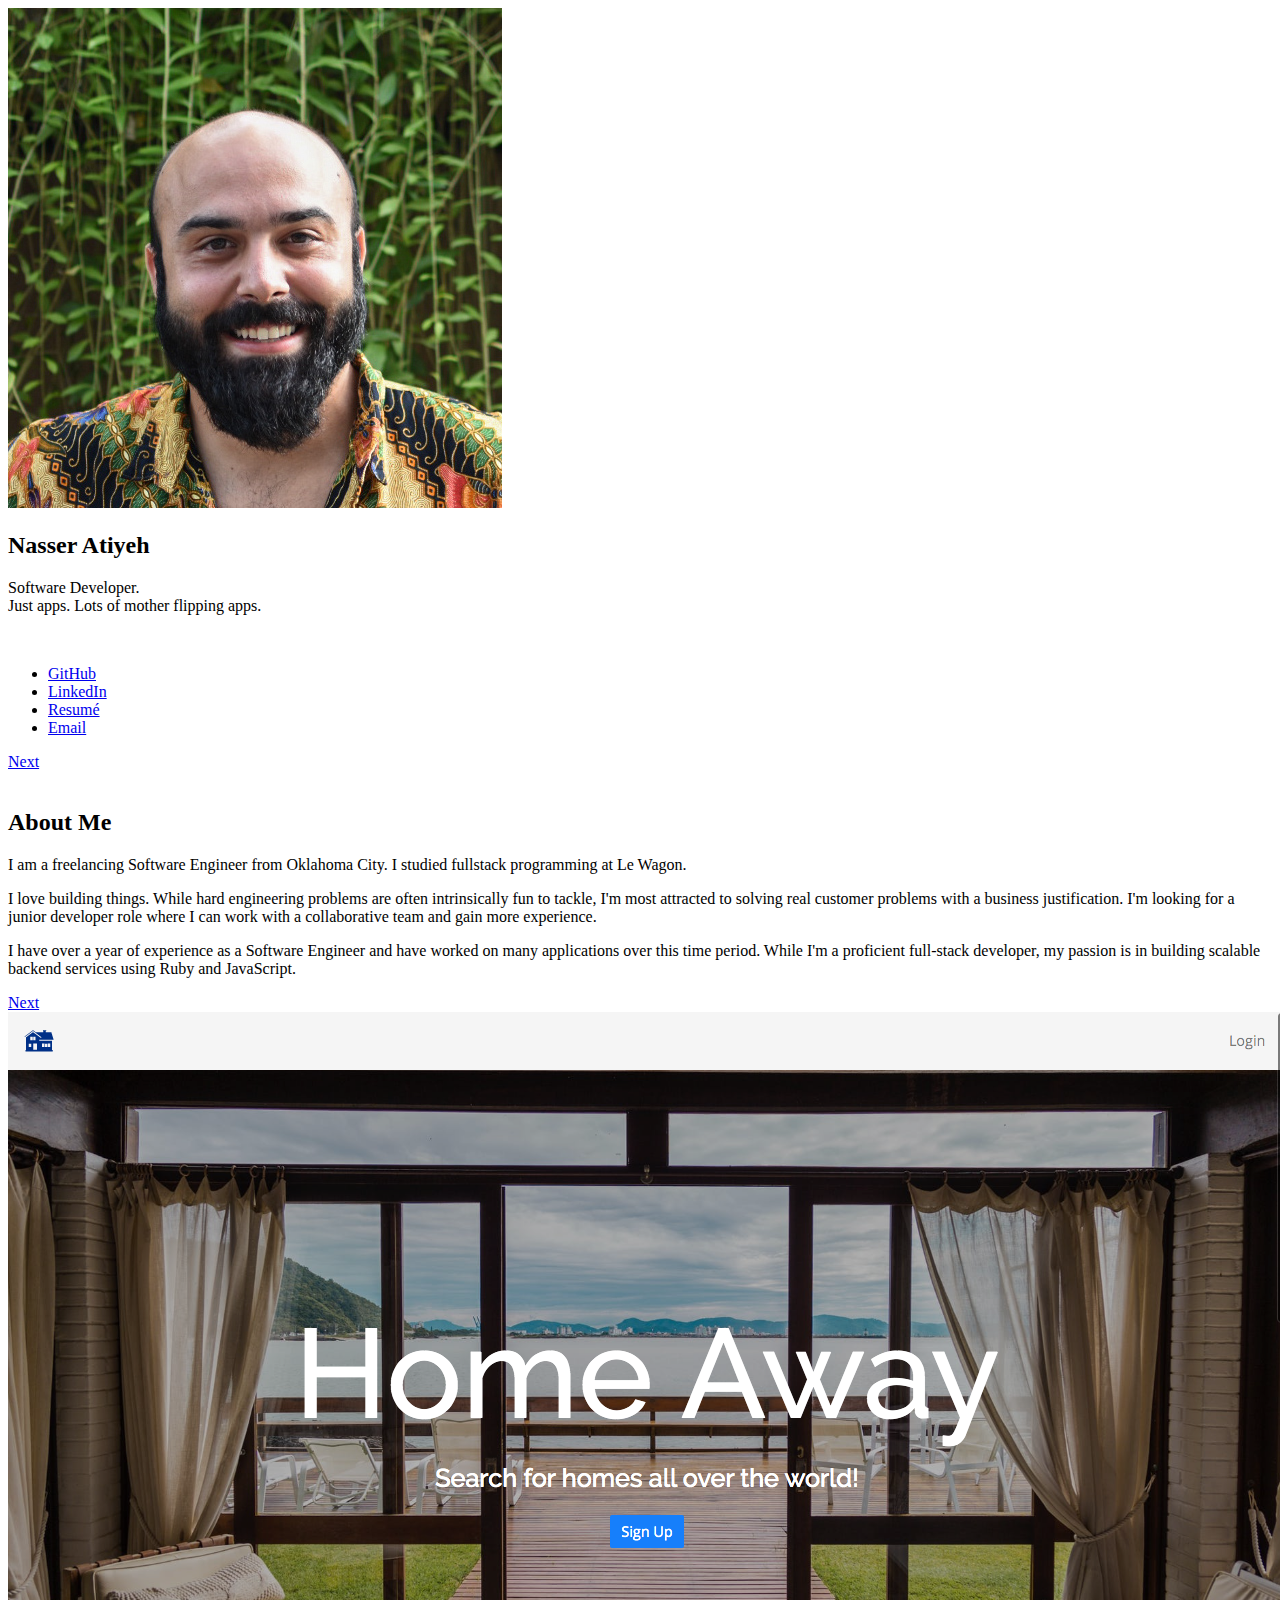
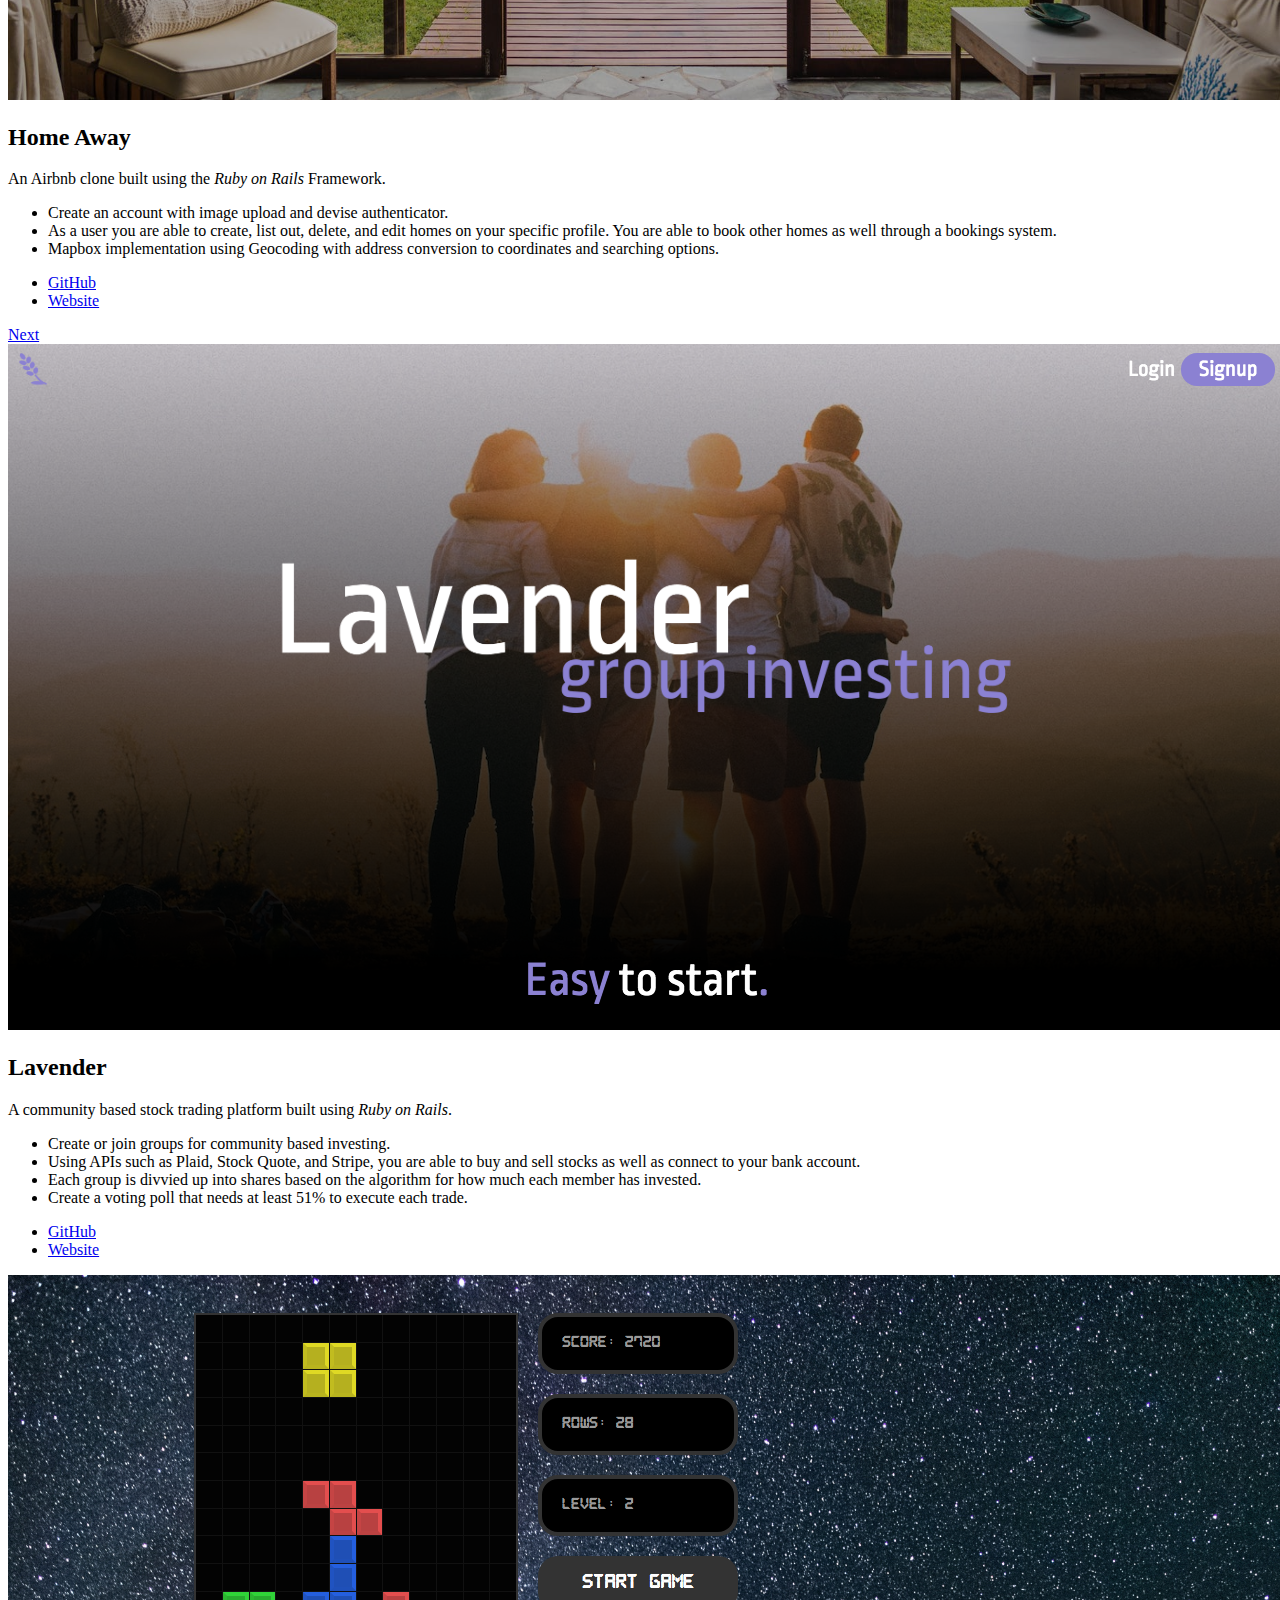
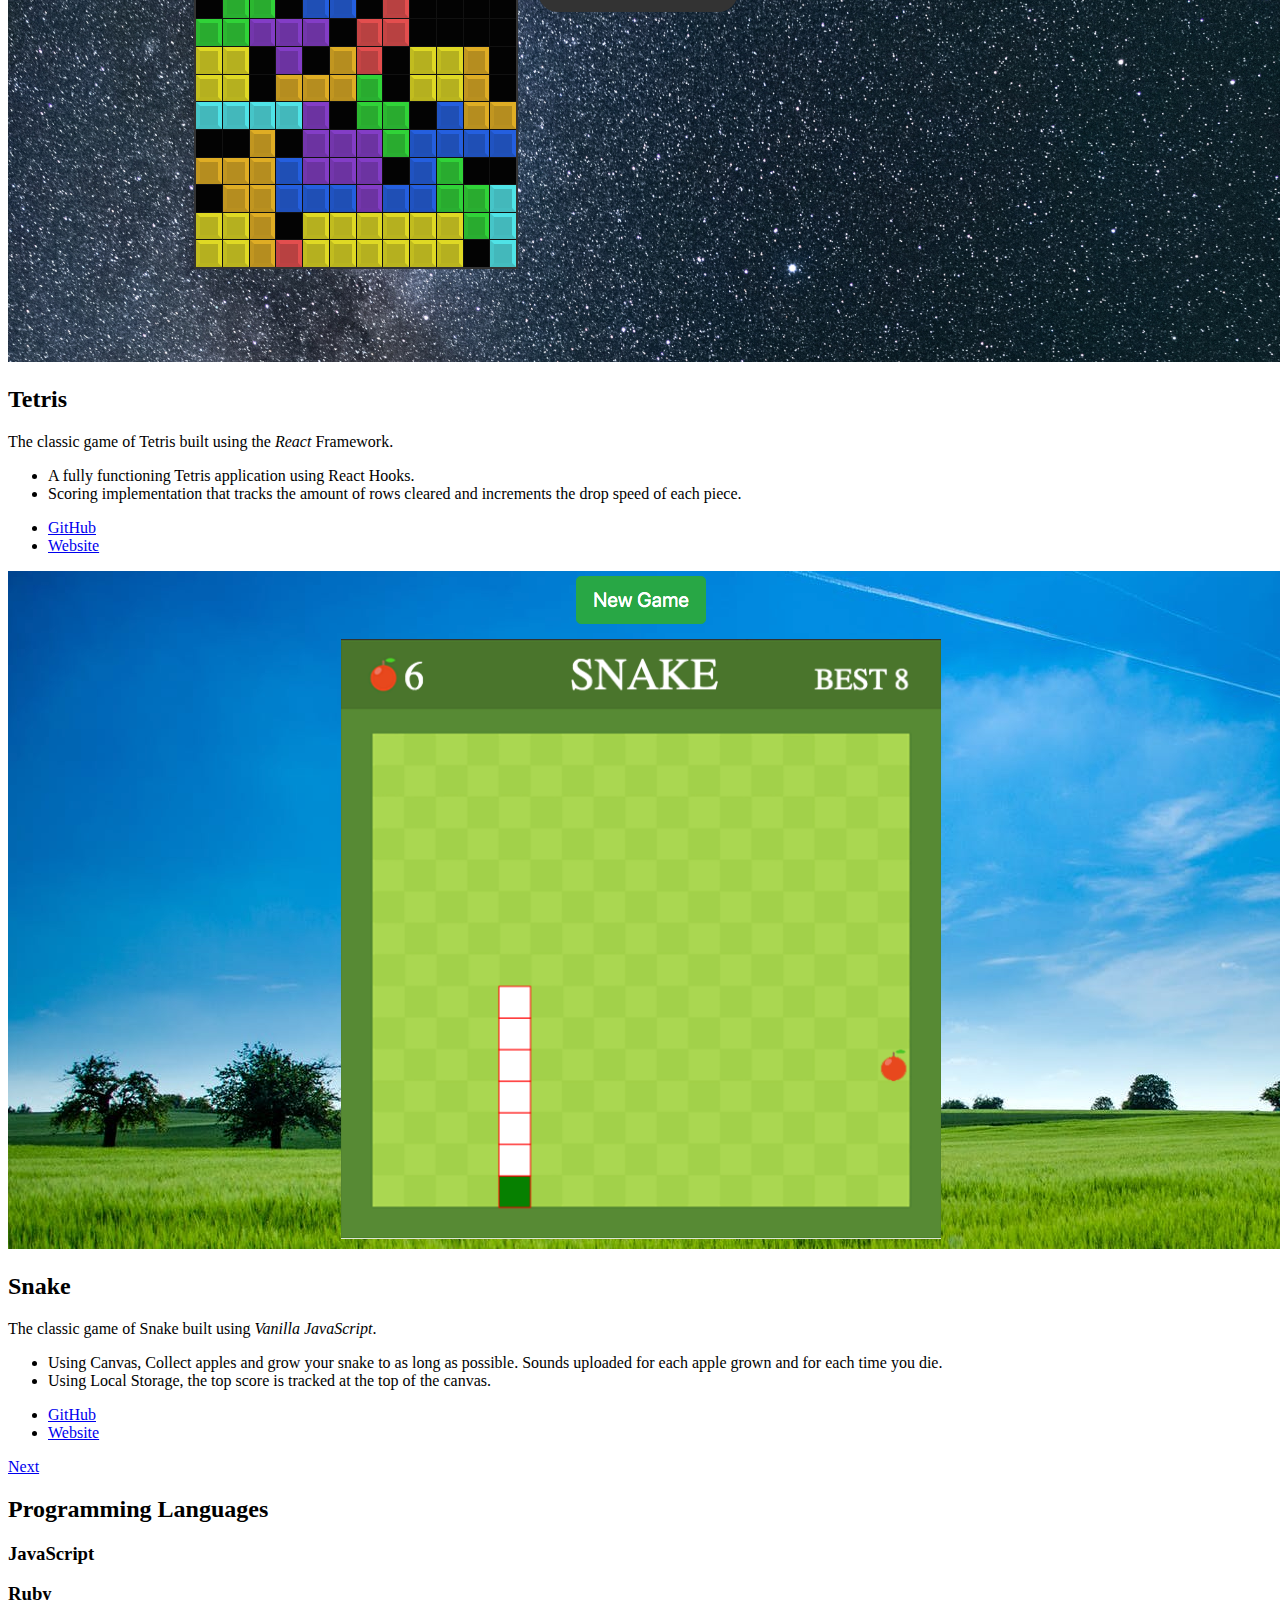
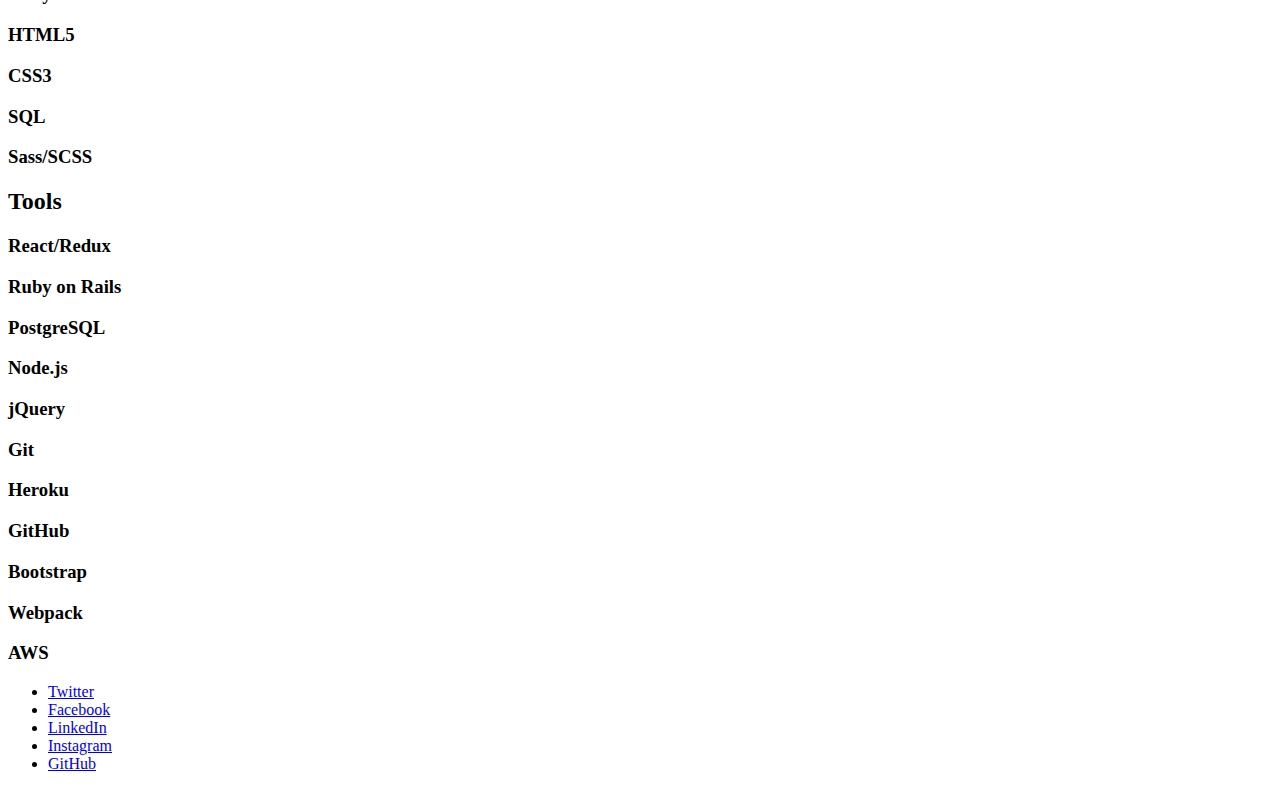
==== commit 4be10d56: "refactored code" ====
--- a/index.html
+++ b/index.html
@@ -1,9 +1,4 @@
 <!DOCTYPE HTML>
-<!--
-	Landed by HTML5 UP
-	html5up.net | @ajlkn
-	Free for personal and commercial use under the CCA 3.0 license (html5up.net/license)
--->
 <html>
 	<head>
 		<title>Nasser Atiyeh</title>
@@ -201,28 +196,36 @@
                   <h3>PostgreSQL</h3>
                 </section>
                 <section class="col-4 col-6-medium col-12-xsmall">
+                  <i class="devicon-nodejs-plain colored" style="font-size: 4em;"></i>
+                  <h3>Node.js</h3>
+                </section>
+                <section class="col-4 col-6-medium col-12-xsmall">
                   <i class="devicon-jquery-plain colored" style="font-size: 4em;"></i>
                   <h3>jQuery</h3>
                 </section>
                 <section class="col-4 col-6-medium col-12-xsmall">
-                  <i class="devicon-nodejs-plain colored" style="font-size: 4em;"></i>
-                  <h3>Node.js</h3>
-                </section>
-                <section class="col-4 col-6-medium col-12-xsmall">
                   <i class="devicon-git-plain colored" style="font-size: 4em;"></i>
                   <h3>Git</h3>
                 </section>
                 <section class="col-4 col-6-medium col-12-xsmall">
+                  <i class="devicon-heroku-original colored" style="font-size: 4em;"></i>
+                  <h3>Heroku</h3>
+                </section>
+                <section class="col-4 col-6-medium col-12-xsmall">
                   <i class="devicon-github-plain" style="font-size: 4em;"></i>
                   <h3>GitHub</h3>
                 </section>
                 <section class="col-4 col-6-medium col-12-xsmall">
-                  <i class="devicon-heroku-original colored" style="font-size: 4em;"></i>
-                  <h3>Heroku</h3>
-                </section>
-                <section class="col-4 col-6-medium col-12-xsmall">
                   <i class="devicon-bootstrap-plain colored" style="font-size: 4em;"></i>
                   <h3>Bootstrap</h3>
+                </section>
+                <section class="col-4 col-6-medium col-12-xsmall">
+                  <i class="devicon-webpack-plain colored" style="font-size: 4em;"></i>
+                  <h3>Webpack</h3>
+                </section>
+                <section class="col-4 col-6-medium col-12-xsmall">
+                  <i class="devicon-amazonwebservices-original colored" style="font-size: 4em;"></i>
+                  <h3>AWS</h3>
                 </section>
               </div>
             </div>
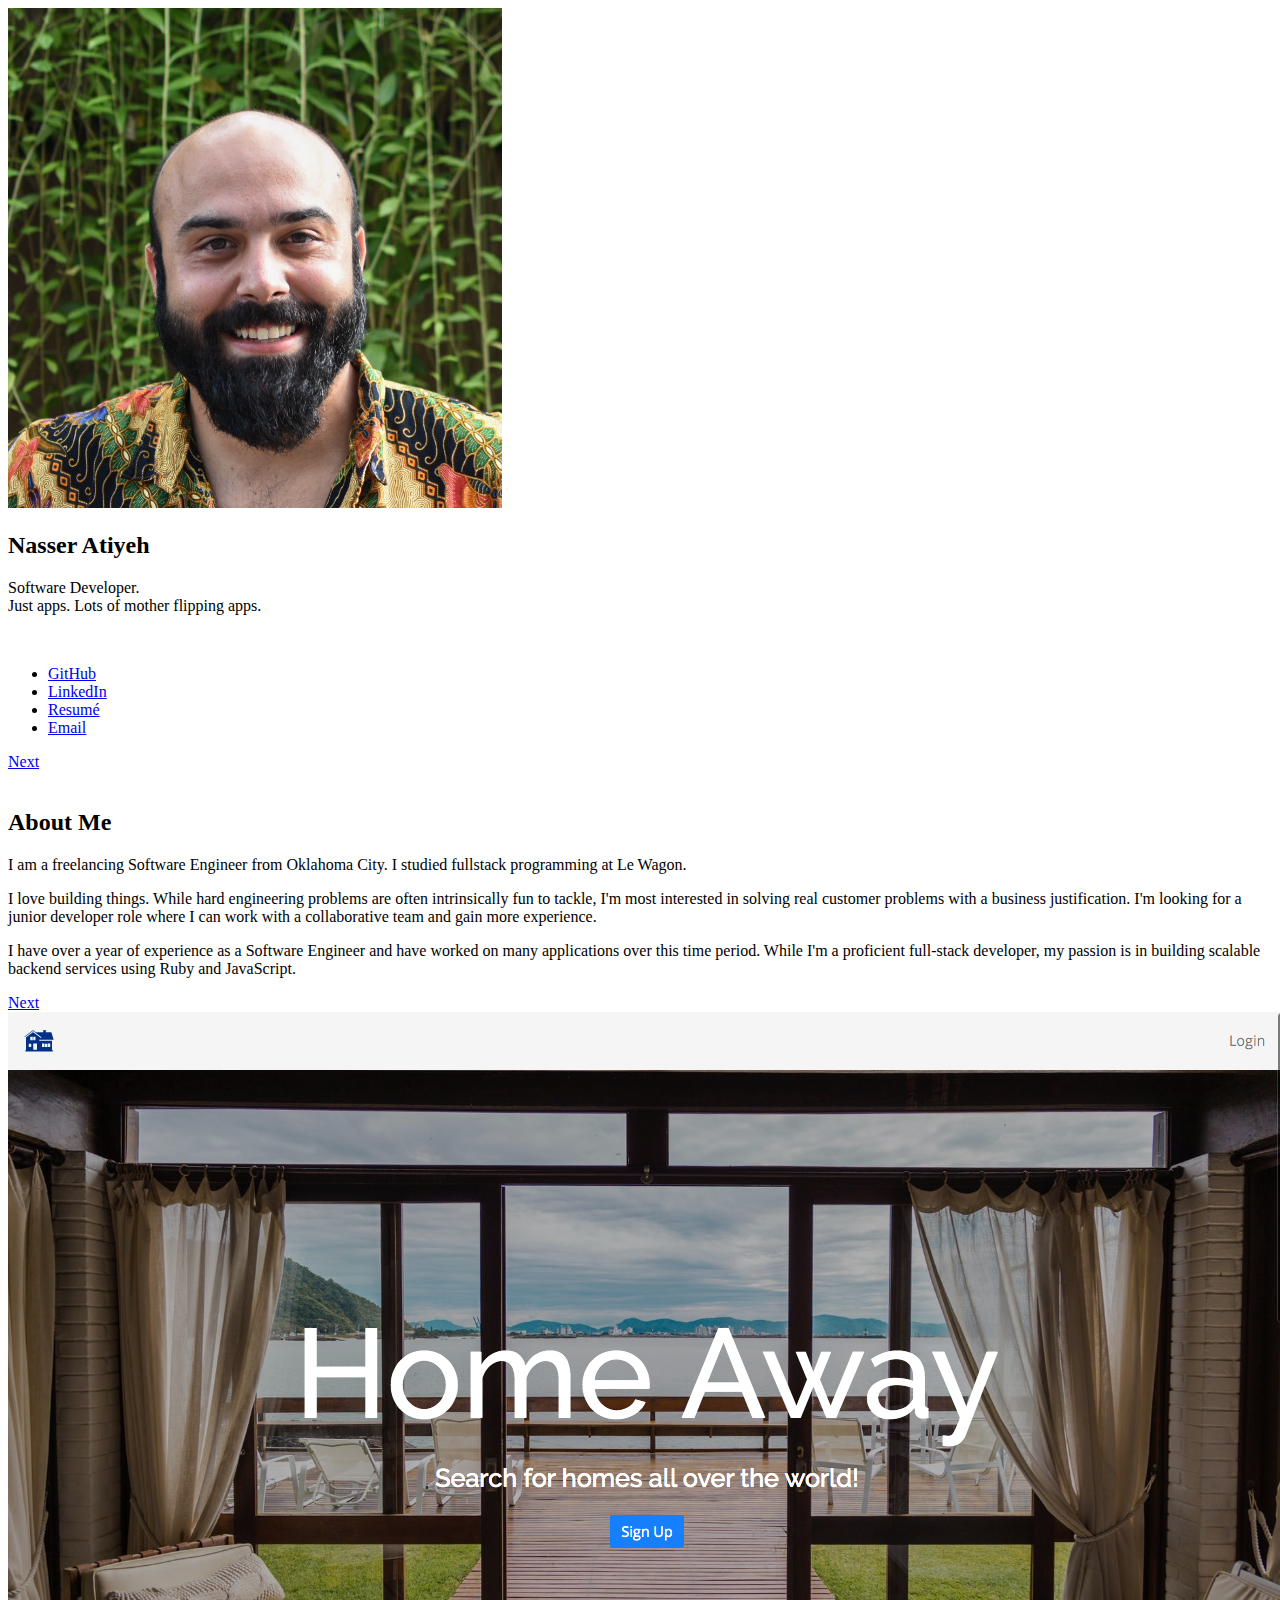
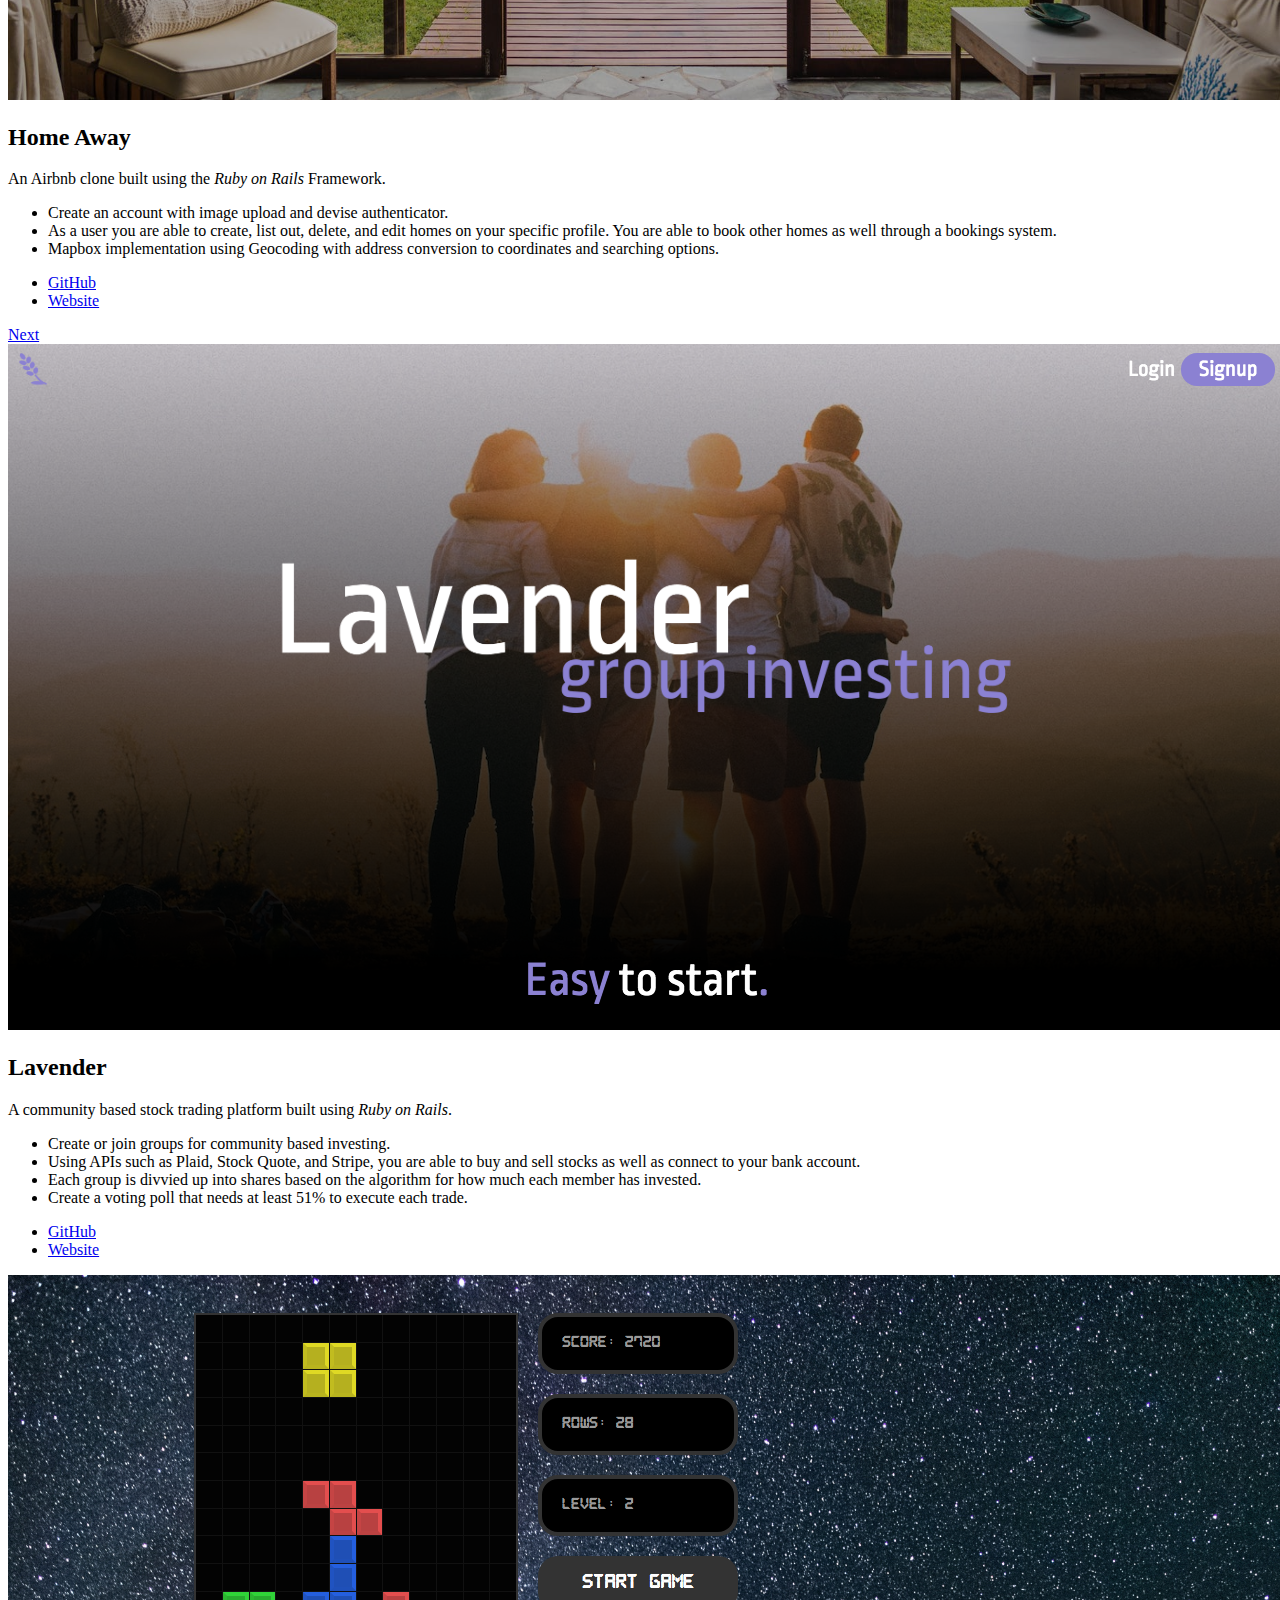
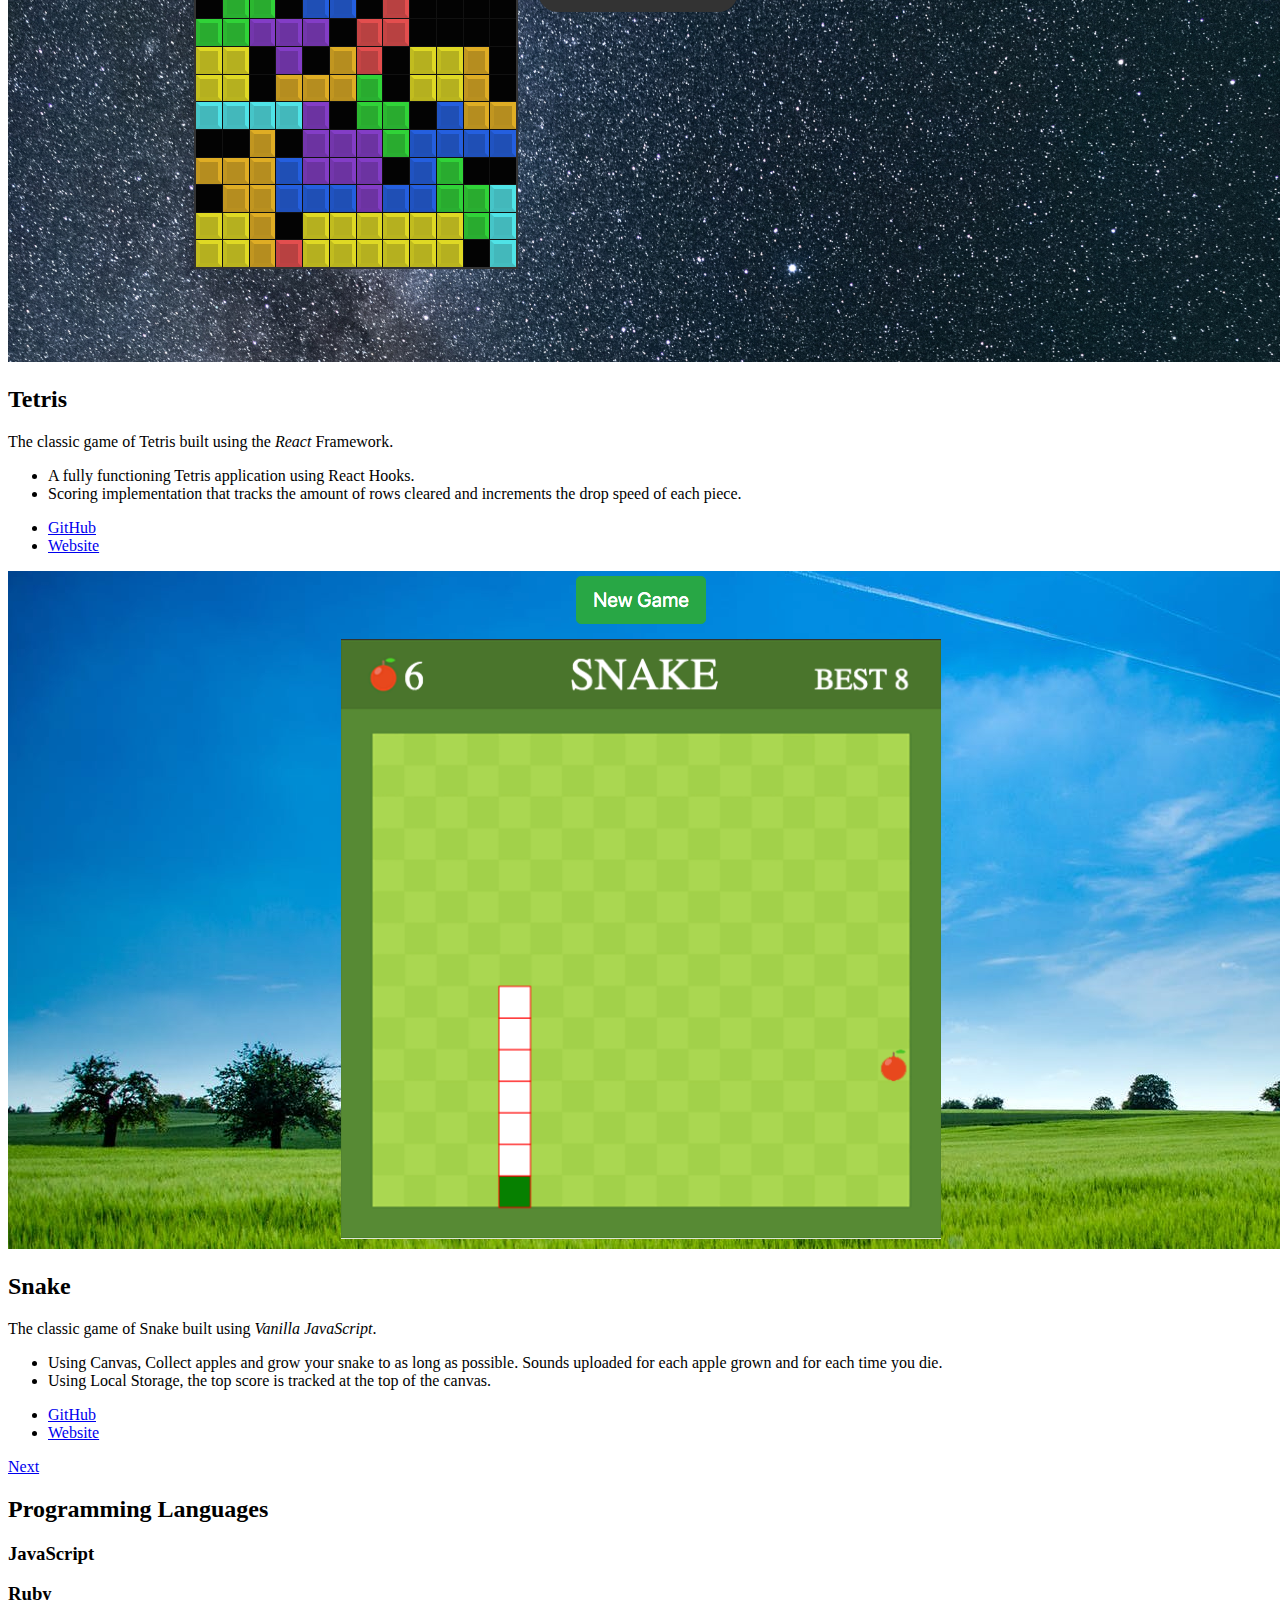
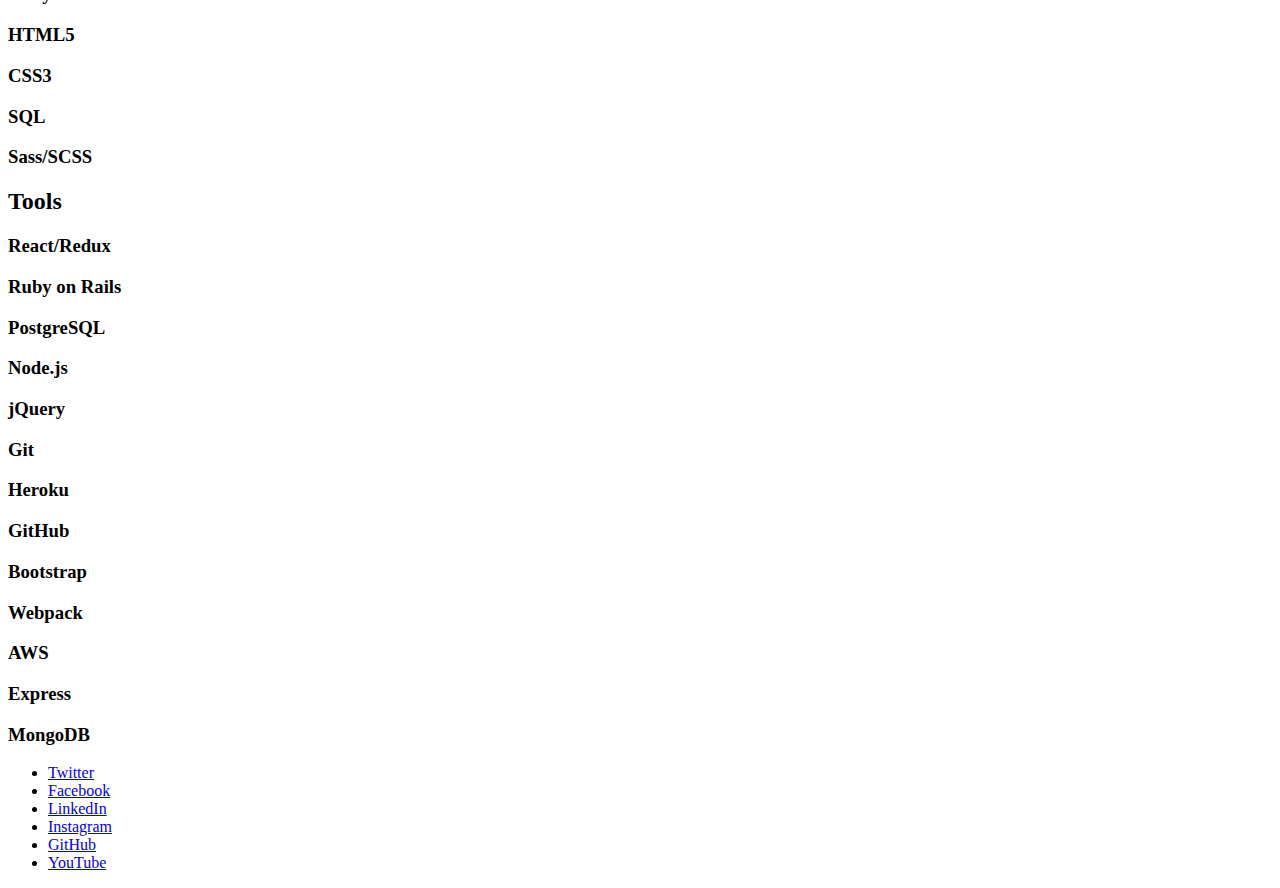
==== commit cb90facc: "added new tools" ====
--- a/index.html
+++ b/index.html
@@ -2,6 +2,7 @@
 <html>
 	<head>
 		<title>Nasser Atiyeh</title>
+    <link rel="icon" href="https://www.defender.com/images/LETTERS_n.jpg" />
 		<meta charset="utf-8" />
 		<meta name="viewport" content="width=device-width, initial-scale=1, user-scalable=no" />
 		<link rel="stylesheet" href="assets/css/main.css" />
@@ -46,7 +47,7 @@
 									</header>
 								</div>
 								<div class="col-4 col-12-medium">
-									<p>I love building things. While hard engineering problems are often intrinsically fun to tackle, I'm most attracted to solving real customer problems with a business justification. I'm looking for a junior developer role where I can work with a collaborative team and gain more experience.</p>
+									<p>I love building things. While hard engineering problems are often intrinsically fun to tackle, I'm most interested in solving real customer problems with a business justification. I'm looking for a junior developer role where I can work with a collaborative team and gain more experience.</p>
 								</div>
                 <div class="col-4 col-12-medium">
                   <p>I have over a year of experience as a Software Engineer and have worked on many applications over this time period. While I'm a proficient full-stack developer, my passion is in building scalable backend services using Ruby and JavaScript.</p>
@@ -227,6 +228,14 @@
                   <i class="devicon-amazonwebservices-original colored" style="font-size: 4em;"></i>
                   <h3>AWS</h3>
                 </section>
+                <section class="col-4 col-6-medium col-12-xsmall">
+                  <i class="devicon-express-original colored" style="font-size: 4em;"></i>
+                  <h3>Express</h3>
+                </section>
+                <section class="col-4 col-6-medium col-12-xsmall">
+                  <i class="devicon-mongodb-plain colored" style="font-size: 4em;"></i>
+                  <h3>MongoDB</h3>
+                </section>
               </div>
             </div>
           </div>
@@ -243,6 +252,7 @@
 						<li><a href="https://www.linkedin.com/in/nasser-atiyeh-3758a6b8/" target="_blank" class="icon brands alt fa-linkedin-in"><span class="label">LinkedIn</span></a></li>
 						<li><a href="https://www.instagram.com/nasseratiyeh/" target="_blank" class="icon brands alt fa-instagram"><span class="label">Instagram</span></a></li>
 						<li><a href="https://github.com/Natiyeh" target="_blank" class="icon brands alt fa-github"><span class="label">GitHub</span></a></li>
+            <li><a href="https://www.youtube.com/channel/UC6yZjbmFzmJjCBRaATww1uQ?view_as=subscriber" target="_blank" class="icon brands alt fa-youtube"><span class="label">YouTube</span></a></li>
 					</ul>
 				</footer>
 
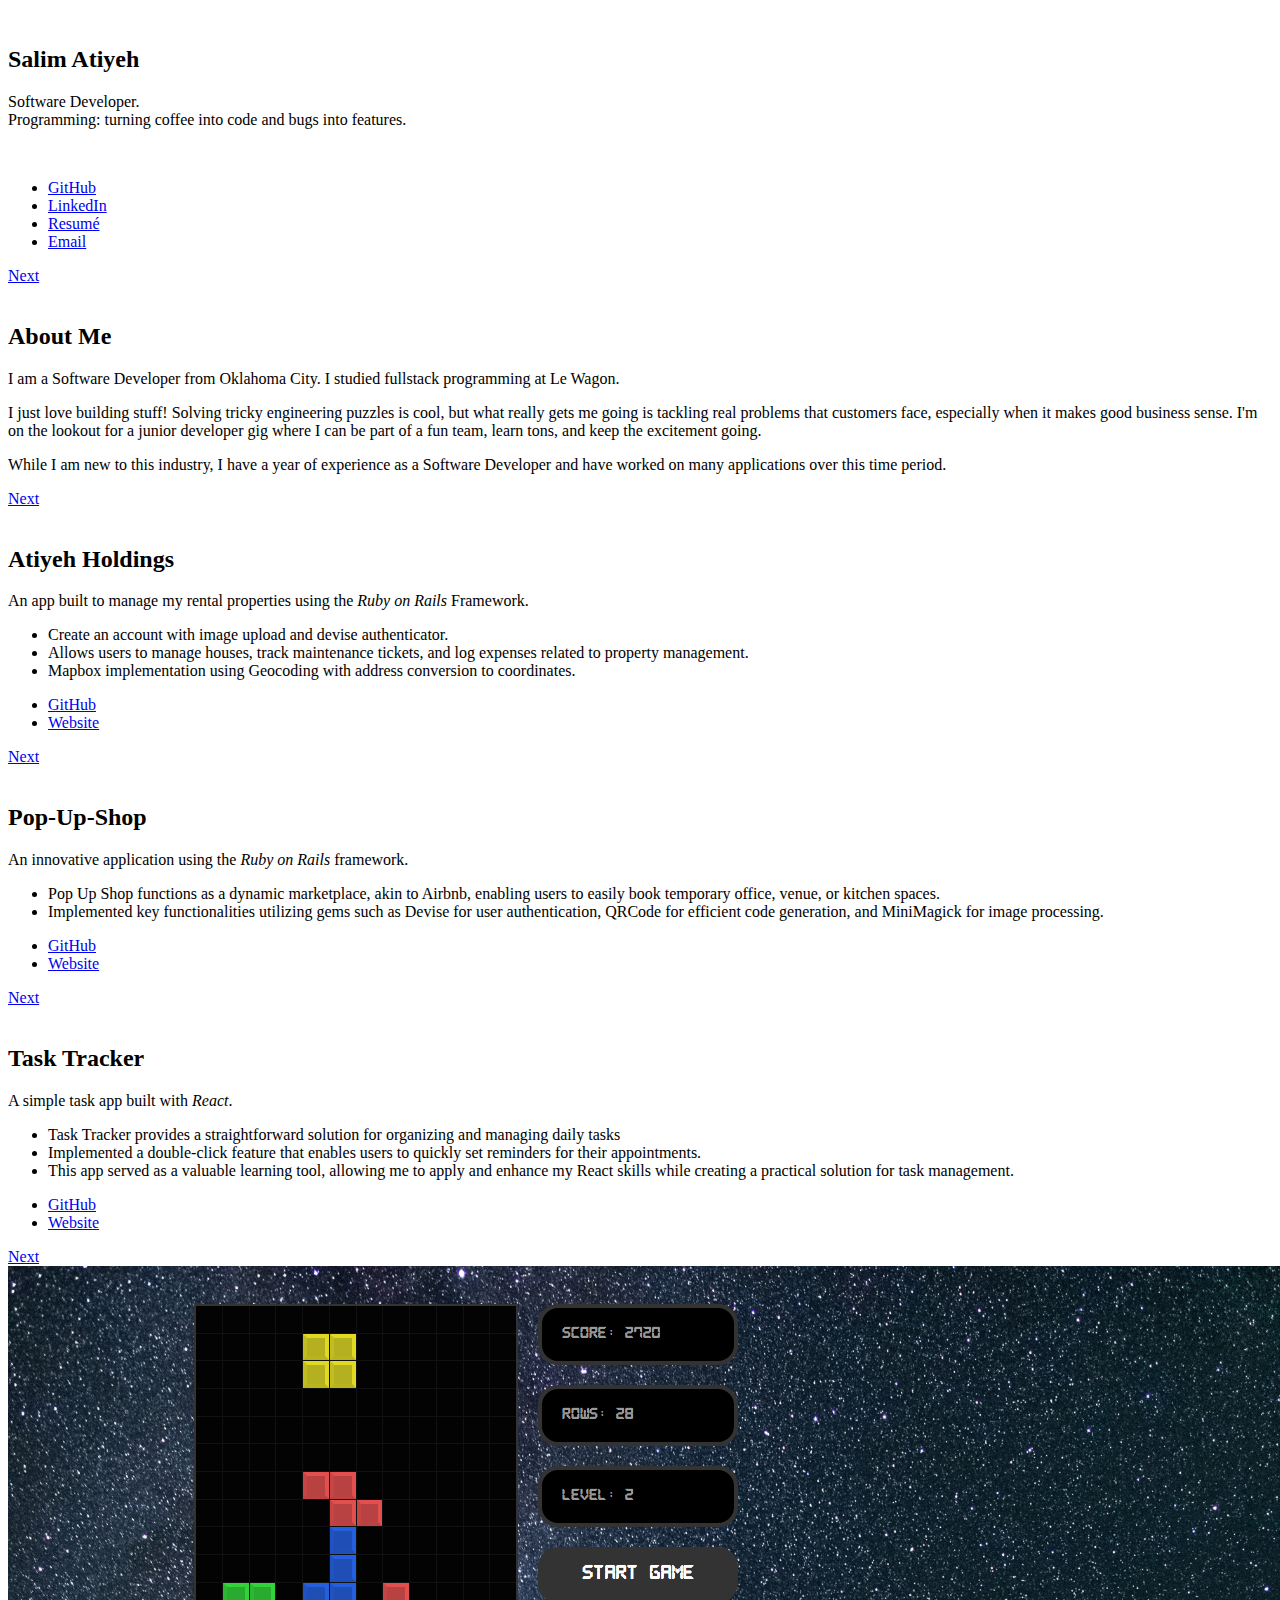
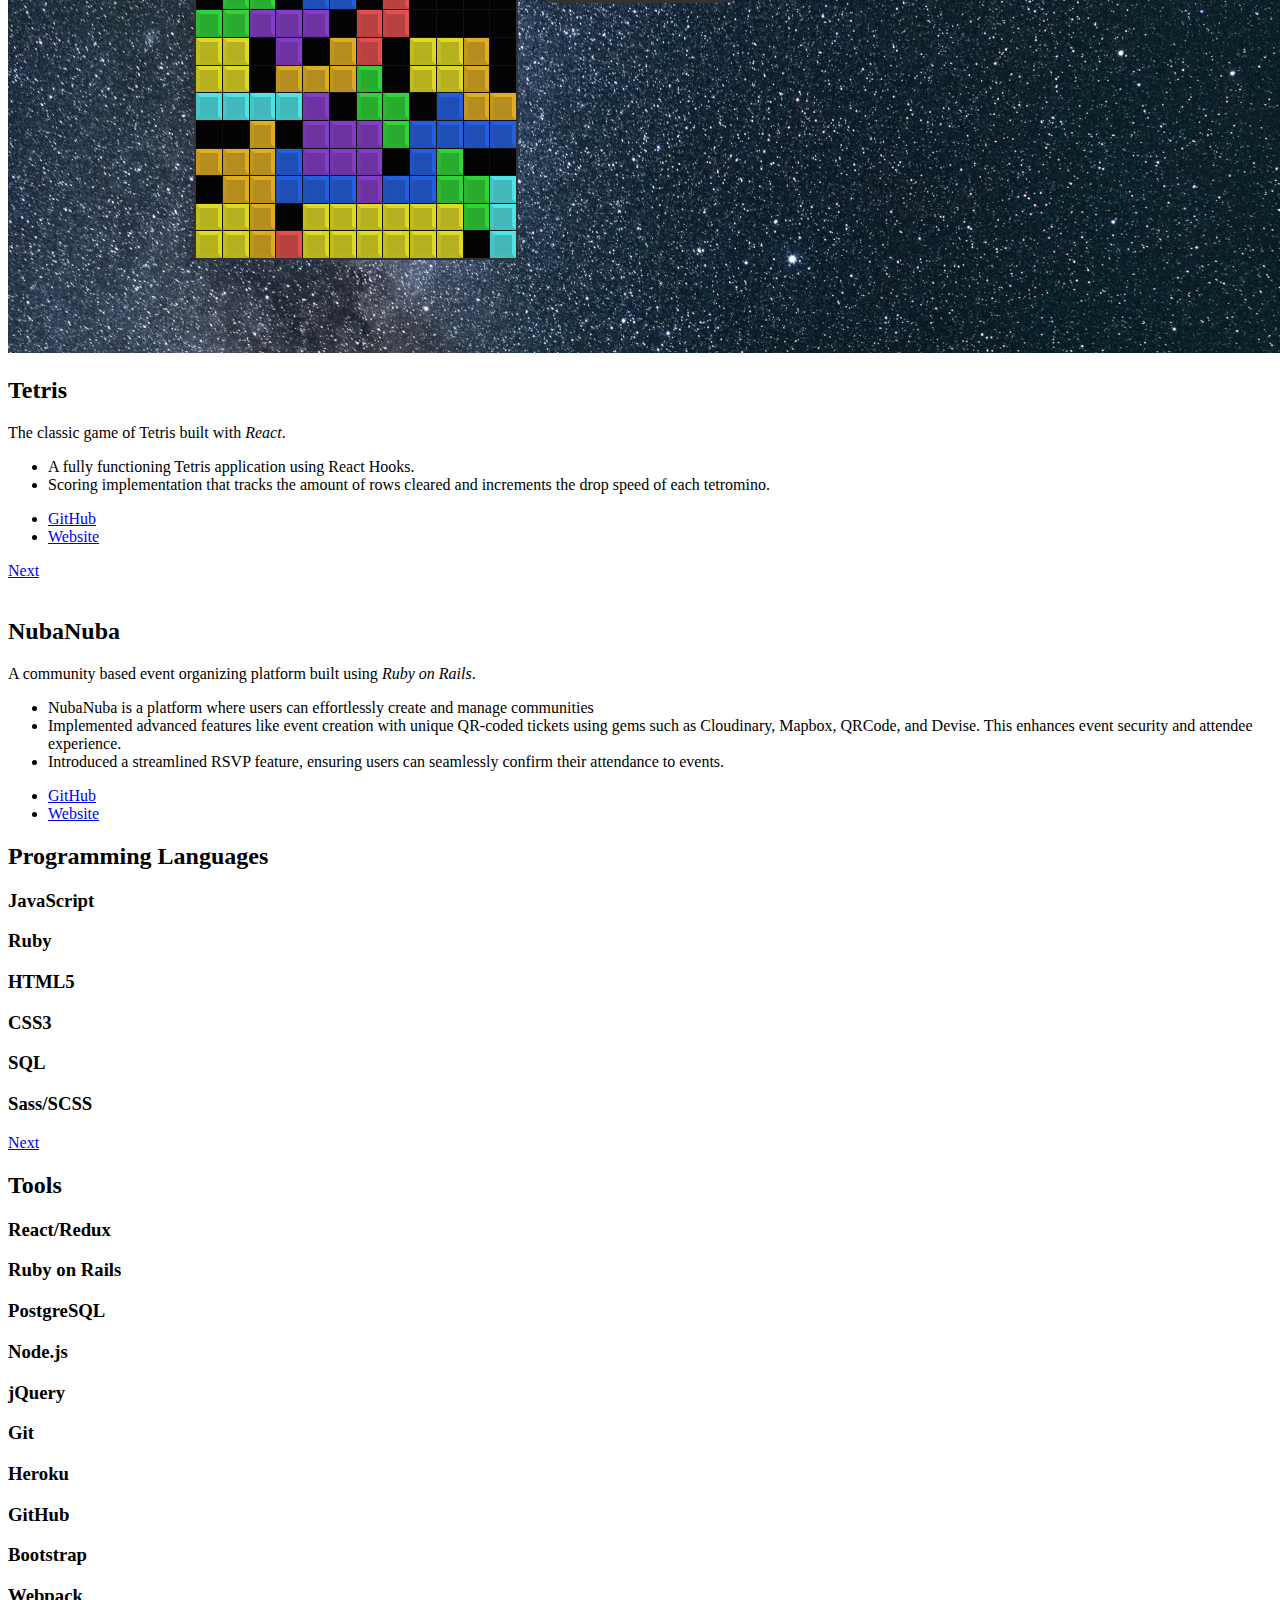
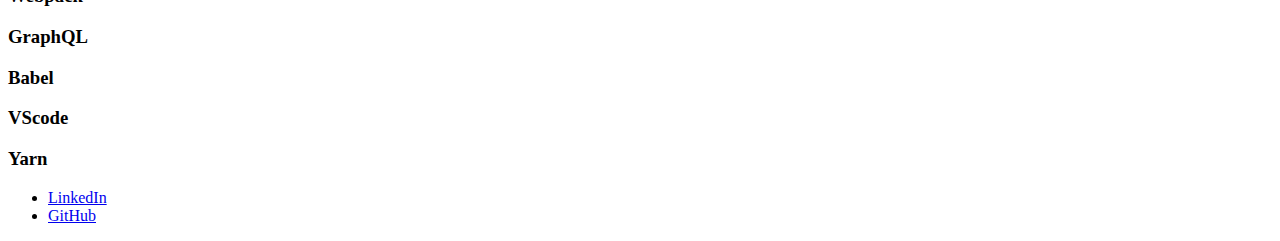
==== commit c623259b: "retreived deleted file" ====
--- a/index.html
+++ b/index.html
@@ -1,32 +1,41 @@
 <!DOCTYPE HTML>
 <html>
 	<head>
-		<title>Nasser Atiyeh</title>
+		<title>Salim Atiyeh</title>
+    <link rel="stylesheet" href="https://cdn.jsdelivr.net/gh/devicons/devicon@v2.15.1/devicon.min.css">
     <link rel="icon" href="https://www.defender.com/images/LETTERS_n.jpg" />
 		<meta charset="utf-8" />
 		<meta name="viewport" content="width=device-width, initial-scale=1, user-scalable=no" />
 		<link rel="stylesheet" href="assets/css/main.css" />
 		<noscript><link rel="stylesheet" href="assets/css/noscript.css" /></noscript>
-    <link rel="stylesheet" href="https://cdn.rawgit.com/konpa/devicon/df6431e323547add1b4cf45992913f15286456d3/devicon.min.css">
+    <link rel="stylesheet" href="https://cdn.rawgit.com/konpa/devicon/df6431e323547add1b4cf45992913f15286456d3/devicon.min.css" />
 	</head>
+
 	<body class="is-preload landing">
 		<div id="page-wrapper">
 
 			<!-- Banner -->
 				<section id="banner">
 					<div class="content">
-            <span class="image"><img src="images/nasser.jpg" alt="" /></span>
+            <span class="image"><img src="images/Salim.JPG" alt="" /></span>
             <br>
 						<header>
-							<h2>Nasser Atiyeh</h2>
+							<h2>Salim Atiyeh</h2>
 							<p>Software Developer.<br />
-							Just apps. Lots of mother flipping apps.</p>
+                Programming: turning coffee into code and bugs into features.
+              </p>
               <br>
               <ul class="actions">
-                <li><a href="https://github.com/Natiyeh" target="_blank" class="button">GitHub</a></li>
-                <li><a href="https://www.linkedin.com/in/nasser-atiyeh-3758a6b8/" target="_blank" class="button">LinkedIn</a></li>
-                <li><a href="https://docs.google.com/document/d/1ipg2htXW-lkQZiKEEq3HQe4q9TQKbRylldb_d6SGhlU/edit" target="_blank" class="button">Resum&eacute;</a></li>
-                <li><a href="mailto:nasseratiyeh@gmail.com" target="_blank" class="button">Email</a></li>
+                <li><a href="https://github.com/salimatiyeh" target="_blank" class="button">GitHub</a></li>
+                <li><a href="https://www.linkedin.com/in/salim-atiyeh/" target="_blank" class="button">LinkedIn</a></li>
+                <li>
+                  <a
+                    href="https://docs.google.com/document/d/1f3zLmnKvjVCUMcNuCunDvRRY4zB4RSKWqhpYpnDHVIQ/edit"
+                    target="_blank"
+                    class="button">Resum&eacute;
+                  </a>
+                </li>
+                <li><a href="mailto:salimatiyeh@gmail.com" target="_blank" class="button">Email</a></li>
               </ul>
 						</header>
 
@@ -43,14 +52,22 @@
 								<div class="col-4 col-12-medium">
 									<header>
 										<h2>About Me</h2>
-										<p>I am a freelancing Software Engineer from Oklahoma City. I studied fullstack programming at Le Wagon.</p>
+										<p>I am a Software Developer from Oklahoma City. I studied fullstack programming at Le Wagon.</p>
 									</header>
 								</div>
 								<div class="col-4 col-12-medium">
-									<p>I love building things. While hard engineering problems are often intrinsically fun to tackle, I'm most interested in solving real customer problems with a business justification. I'm looking for a junior developer role where I can work with a collaborative team and gain more experience.</p>
+									<p>
+                    I just love building stuff! Solving tricky engineering puzzles is cool, but what really gets me
+                    going is tackling real problems that customers face, especially when it makes good business
+                    sense. I'm on the lookout for a junior developer gig where I can be part of a fun team, learn tons,
+                    and keep the excitement going.
+                  </p>
 								</div>
                 <div class="col-4 col-12-medium">
-                  <p>I have over a year of experience as a Software Engineer and have worked on many applications over this time period. While I'm a proficient full-stack developer, my passion is in building scalable backend services using Ruby and JavaScript.</p>
+                  <p>
+                    While I am new to this industry, I have a year of experience as a Software Developer and have
+                    worked on many applications over this time period.
+                  </p>
                 </div>
 							</div>
 						</div>
@@ -59,88 +76,128 @@
 				</section>
 
 			<!-- Two -->
-				<section id="two" class="spotlight style2 right">
-					<span class="image fit main"><img src="images/homeAway.jpg" alt="" /></span>
+				<section id="two" class="spotlight style2 left">
+					<span class="image fit main"><img src="images/atiyeh-holdings.png" alt="" /></span>
 					<div class="content">
 						<header>
-							<h2>Home Away</h2>
-							<p>An Airbnb clone built using the <i>Ruby on Rails</i> Framework.</p>
+							<h2>Atiyeh Holdings</h2>
+							<p>An app built to manage my rental properties using the <i>Ruby on Rails</i> Framework.</p>
 						</header>
 						<ul>
               <li>Create an account with image upload and devise authenticator.</li>
-              <li>As a user you are able to create, list out, delete, and edit homes on your specific profile. You are able to book other homes as well through a bookings system.</li>
-              <li>Mapbox implementation using Geocoding with address conversion to coordinates and searching options.</li>
+              <li>
+                Allows users to manage houses, track maintenance tickets, and log expenses
+                related to property management.
+              </li>
+              <li>Mapbox implementation using Geocoding with address conversion to coordinates.</li>
             </ul>
 						<ul class="actions">
-							<li><a href="https://github.com/Natiyeh/HomeAway" target="_blank" class="button">GitHub</a></li>
-              <li><a href="https://home-away-01.herokuapp.com/" target="_blank" class="button">Website</a></li>
+							<li><a href="https://github.com/salimatiyeh/atiyeh_holdings" target="_blank" class="button">GitHub</a></li>
+              <li><a href="https://atiyeh-holdings-f3a1307e09c1.herokuapp.com//" target="_blank" class="button">Website</a></li>
 						</ul>
 					</div>
 					<a href="#three" class="goto-next scrolly">Next</a>
 				</section>
 
-			<!-- Three -->
-				<section id="three" class="spotlight style3 left">
-					<span class="image fit main bottom"><img src="images/lavender.jpg" alt="" /></span>
-					<div class="content">
-						<header>
-							<h2>Lavender</h2>
-							<p>A community based stock trading platform built using <i>Ruby on Rails</i>.</p>
-						</header>
-						<ul>
-              <li>Create or join groups for community based investing.</li>
-              <li>Using APIs such as Plaid, Stock Quote, and Stripe, you are able to buy and sell stocks as well as connect to your bank account.</li>
-              <li>Each group is divvied up into shares based on the algorithm for how much each member has invested.</li>
-              <li>Create a voting poll that needs at least 51% to execute each trade.</li>
-            </ul>
-						<ul class="actions">
-							<li><a href="https://github.com/tyler-mcwilliam/Lavender" target="_blank" class="button">GitHub</a></li>
-              <li><a href="https://lvndr.herokuapp.com/" target="_blank" class="button">Website</a></li>
-						</ul>
-					</div>
-				</section>
-
-        <!-- Two -->
-        <section id="two" class="spotlight style2 right">
+			  <!-- Three -->
+        <section id="three" class="spotlight style3 right">
+          <span class="image fit main bottom"><img src="images/pop-up-shop.png" alt="" /></span>
+          <div class="content">
+            <header>
+              <h2>Pop-Up-Shop</h2>
+              </p>An innovative application using the <i>Ruby on Rails</i> framework.</p>
+            </header>
+            <ul>
+              <li>
+                Pop Up Shop functions as a dynamic marketplace, akin to Airbnb, enabling users to
+                easily book temporary office, venue, or kitchen spaces.
+              </li>
+              <li>
+                Implemented key functionalities utilizing gems such as Devise for user authentication,
+                QRCode for efficient code generation, and MiniMagick for image processing.
+              </li>
+            </ul>
+            <ul class="actions">
+              <li><a href="https://github.com/salimatiyeh/task-tracker" target="_blank" class="button">GitHub</a></li>
+              <li><a href="https://task-track-2a9f93caba7e.herokuapp.com/" target="_blank" class="button">Website</a></li>
+            </ul>
+          </div>
+          <a href="#four" class="goto-next scrolly">Next</a>
+        </section>
+
+        <!-- four -->
+        <section id="four" class="spotlight style2 left">
+          <span class="image fit main bottom"><img src="images/task-tracker.png" alt="" /></span>
+          <div class="content">
+            <header>
+              <h2>Task Tracker</h2>
+              <p>A simple task app built with <i>React</i>.</p>
+            </header>
+            <ul>
+              <li>Task Tracker provides a straightforward solution for organizing and managing daily tasks </li>
+              <li>Implemented a double-click feature that enables users to quickly set reminders for their appointments.</li>
+              <li>
+                This app served as a valuable learning tool, allowing me to apply and enhance my React skills
+                while creating a practical solution for task management.
+              </li>
+            </ul>
+            <ul class="actions">
+              <li><a href="https://github.com/salimatiyeh/task-tracker" target="_blank" class="button">GitHub</a></li>
+              <li><a href="https://task-track-2a9f93caba7e.herokuapp.com/" target="_blank" class="button">Website</a></li>
+            </ul>
+          </div>
+          <a href="#five" class="goto-next scrolly">Next</a>
+        </section>
+
+        <!-- five -->
+        <section id="five" class="spotlight style3 right">
           <span class="image fit main"><img src="images/Tetris.jpg" alt="" /></span>
           <div class="content">
             <header>
               <h2>Tetris</h2>
-              <p>The classic game of Tetris built using the <i>React</i> Framework.</p>
+              <p>The classic game of Tetris built with <i>React</i>.</p>
             </header>
             <ul>
               <li>A fully functioning Tetris application using React Hooks.</li>
-              <li>Scoring implementation that tracks the amount of rows cleared and increments the drop speed of each piece.</li>
+              <li>
+                Scoring implementation that tracks the amount of rows cleared and increments the drop
+                speed of each tetromino.
+              </li>
             </ul>
             <ul class="actions">
-              <li><a href="https://github.com/Natiyeh/react-tetris" target="_blank" class="button">GitHub</a></li>
-              <li><a href="http://react-tetris-01.herokuapp.com/" target="_blank" class="button">Website</a></li>
+              <li><a href="https://github.com/salimatiyeh/tetris" target="_blank" class="button">GitHub</a></li>
+              <li><a href="https://tetris-react-440041247c46.herokuapp.com/" target="_blank" class="button">Website</a></li>
             </ul>
           </div>
+          <a href="#six" class="goto-next scrolly">Next</a>
         </section>
 
-        <!-- four -->
-        <section id="three" class="spotlight style3 left">
-          <span class="image fit main bottom"><img src="images/snake.jpg" alt="" /></span>
-          <div class="content">
-            <header>
-              <h2>Snake</h2>
-              <p>The classic game of Snake built using <i>Vanilla JavaScript</i>.</p>
-            </header>
-            <ul>
-              <li>Using Canvas, Collect apples and grow your snake to as long as possible. Sounds uploaded for each apple grown and for each time you die.</li>
-              <li>Using Local Storage, the top score is tracked at the top of the canvas.</li>
-            </ul>
-            <ul class="actions">
-              <li><a href="https://github.com/Natiyeh/snake" target="_blank" class="button">GitHub</a></li>
-              <li><a href="https://snake-009.herokuapp.com/" target="_blank" class="button">Website</a></li>
-            </ul>
-          </div>
-          <a href="#four" class="goto-next scrolly">Next</a>
-        </section>
-
-			<!-- five -->
-				<section id="four" class="wrapper style1 special fade-up">
+        <!-- six -->
+        <section id="six" class="spotlight style2 left">
+					<span class="image fit main bottom"><img src="images/nuba-nuba.png" alt="" /></span>
+					<div class="content">
+						<header>
+							<h2>NubaNuba</h2>
+							<p>A community based event organizing platform built using <i>Ruby on Rails</i>.</p>
+						</header>
+						<ul>
+              <li>
+                NubaNuba is a platform where users can effortlessly create and manage communities</li>
+              <li>
+                Implemented advanced features like event creation with unique QR-coded tickets using gems such as
+                Cloudinary, Mapbox, QRCode, and Devise. This enhances event security and attendee experience.
+              </li>
+              <li>Introduced a streamlined RSVP feature, ensuring users can seamlessly confirm their attendance to events. </li>
+            </ul>
+						<ul class="actions">
+							<li><a href="https://github.com/triplesoy/select-ed" target="_blank" class="button">GitHub</a></li>
+              <li><a href="https://www.nubanuba.com/" target="_blank" class="button">Website</a></li>
+						</ul>
+					</div>
+          <!-- <a href="#seven" class="goto-next scrolly">Next</a> -->
+				</section>
+
+				<section id="seven" class="wrapper style1 special fade-up">
 					<div class="container">
 						<header class="major">
 							<h2>Programming Languages</h2>
@@ -174,10 +231,11 @@
 							</div>
 						</div>
 					</div>
+          <a href="#eight" class="goto-next scrolly">Next</a>
 				</section>
 
         <!-- tools -->
-        <section id="four" class="wrapper style1 special fade-up">
+        <section id="eight" class="wrapper style1 special fade-up">
           <div class="container">
             <header class="major">
               <h2>Tools</h2>
@@ -225,17 +283,25 @@
                   <h3>Webpack</h3>
                 </section>
                 <section class="col-4 col-6-medium col-12-xsmall">
-                  <i class="devicon-amazonwebservices-original colored" style="font-size: 4em;"></i>
-                  <h3>AWS</h3>
-                </section>
-                <section class="col-4 col-6-medium col-12-xsmall">
-                  <i class="devicon-express-original colored" style="font-size: 4em;"></i>
-                  <h3>Express</h3>
-                </section>
-                <section class="col-4 col-6-medium col-12-xsmall">
-                  <i class="devicon-mongodb-plain colored" style="font-size: 4em;"></i>
-                  <h3>MongoDB</h3>
-                </section>
+                  <i class="devicon-graphql-plain-wordmark colored" style="font-size: 4em;"></i>
+                  <h3>GraphQL</h3>
+                </section>
+                <section class="col-4 col-6-medium col-12-xsmall">
+                  <i class="devicon-babel-plain colored" style="font-size: 4em;"></i>
+                  <h3>Babel</h3>
+                </section>
+                <section class="col-4 col-6-medium col-12-xsmall">
+                  <i class="devicon-vscode-plain colored" style="font-size: 4em;"></i>
+                  <h3>VScode</h3>
+                </section>
+                <section class="col-4 col-6-medium col-12-xsmall">
+                  <i class="devicon-yarn-plain colored" style="font-size: 4em;"></i>
+                  <h3>Yarn</h3>
+                </section>
+                <!-- <section class="col-4 col-6-medium col-12-xsmall">
+                  <i class="" style="font-size: 4em;"></i>
+                  <h3></h3>
+                </section> -->
               </div>
             </div>
           </div>
@@ -247,12 +313,23 @@
 			<!-- Footer -->
 				<footer id="footer">
 					<ul class="icons">
-						<li><a href="https://twitter.com/Nassboss" target="_blank" class="icon brands alt fa-twitter"><span class="label">Twitter</span></a></li>
-						<li><a href="https://www.facebook.com/nasser.atiyeh.9?ref=bookmarks" target="_blank" class="icon brands alt fa-facebook-f"><span class="label">Facebook</span></a></li>
-						<li><a href="https://www.linkedin.com/in/nasser-atiyeh-3758a6b8/" target="_blank" class="icon brands alt fa-linkedin-in"><span class="label">LinkedIn</span></a></li>
-						<li><a href="https://www.instagram.com/nasseratiyeh/" target="_blank" class="icon brands alt fa-instagram"><span class="label">Instagram</span></a></li>
-						<li><a href="https://github.com/Natiyeh" target="_blank" class="icon brands alt fa-github"><span class="label">GitHub</span></a></li>
-            <li><a href="https://www.youtube.com/channel/UC6yZjbmFzmJjCBRaATww1uQ?view_as=subscriber" target="_blank" class="icon brands alt fa-youtube"><span class="label">YouTube</span></a></li>
+						<li>
+              <a
+                href="www.linkedin.com/in/salim-atiyeh-7744a0174" target="_blank"
+                class="icon brands alt fa-linkedin-in">
+                <span
+                  class="label">LinkedIn
+                </span>
+              </a>
+            </li>
+						<li>
+              <a
+                href="https://github.com/salimatiyeh" target="_blank" class="icon brands alt fa-github">
+                <span
+                  class="label">GitHub
+                </span>
+              </a>
+            </li>
 					</ul>
 				</footer>
 
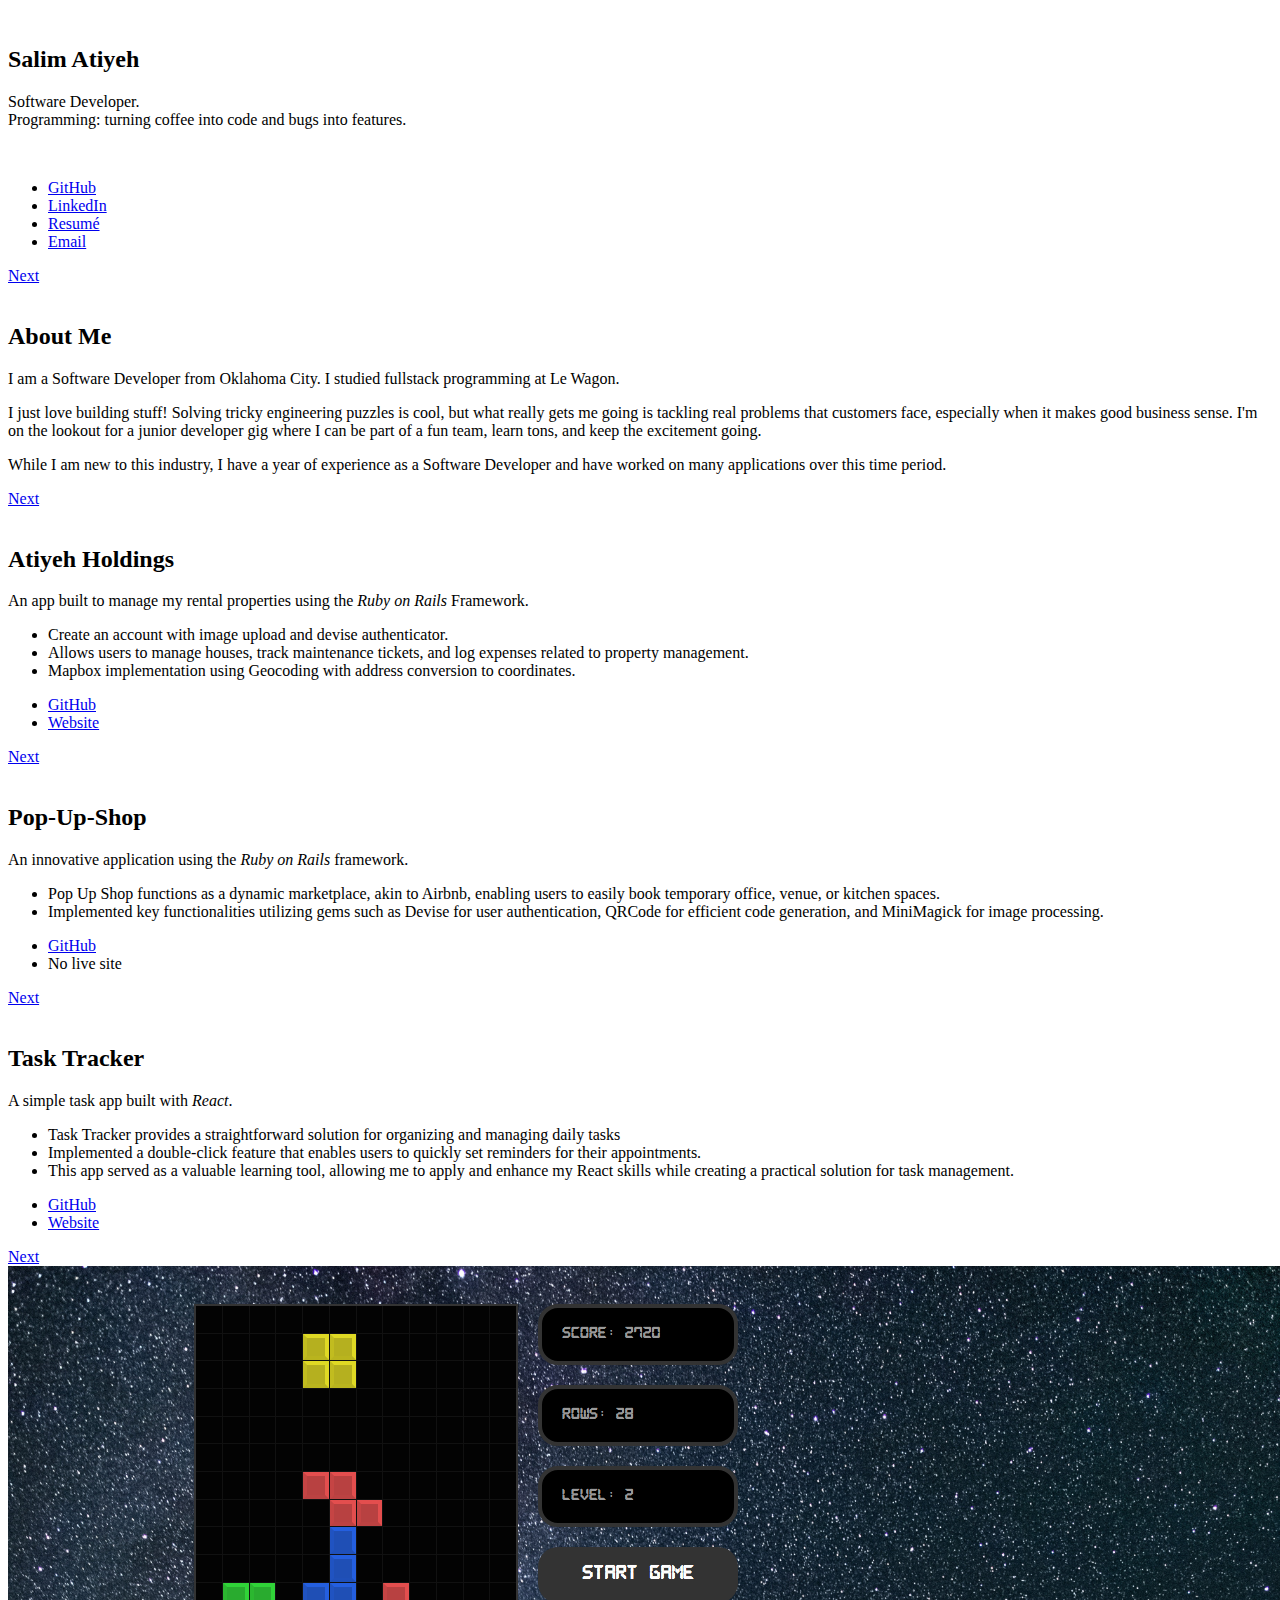
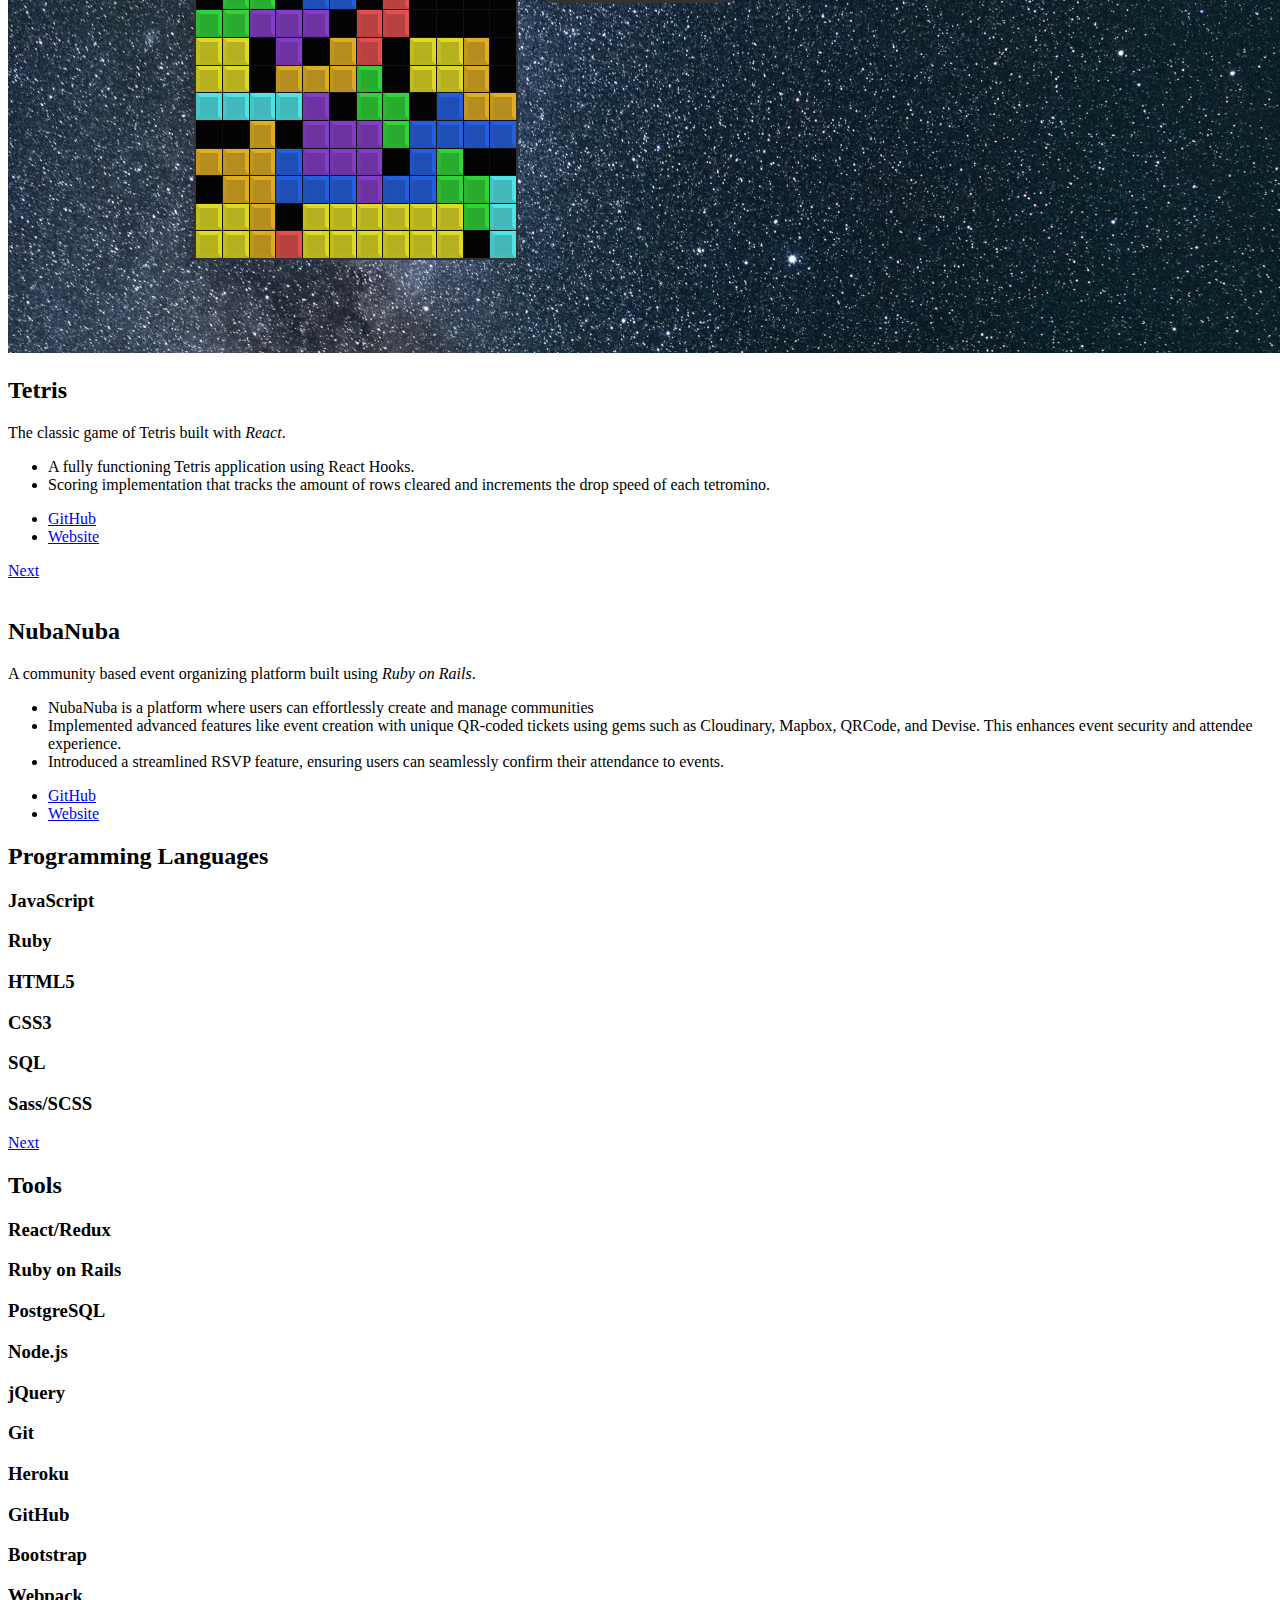
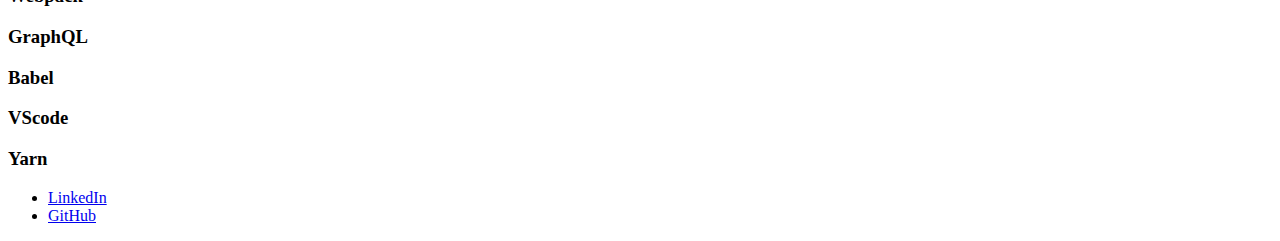
==== commit 5b2b498e: "added pop up shop github link" ====
--- a/index.html
+++ b/index.html
@@ -118,8 +118,8 @@
               </li>
             </ul>
             <ul class="actions">
-              <li><a href="https://github.com/salimatiyeh/task-tracker" target="_blank" class="button">GitHub</a></li>
-              <li><a href="https://task-track-2a9f93caba7e.herokuapp.com/" target="_blank" class="button">Website</a></li>
+              <li><a href="https://github.com/triplesoy/PopUpShop" target="_blank" class="button">GitHub</a></li>
+              <li><a class="button">No live site</a></li>
             </ul>
           </div>
           <a href="#four" class="goto-next scrolly">Next</a>
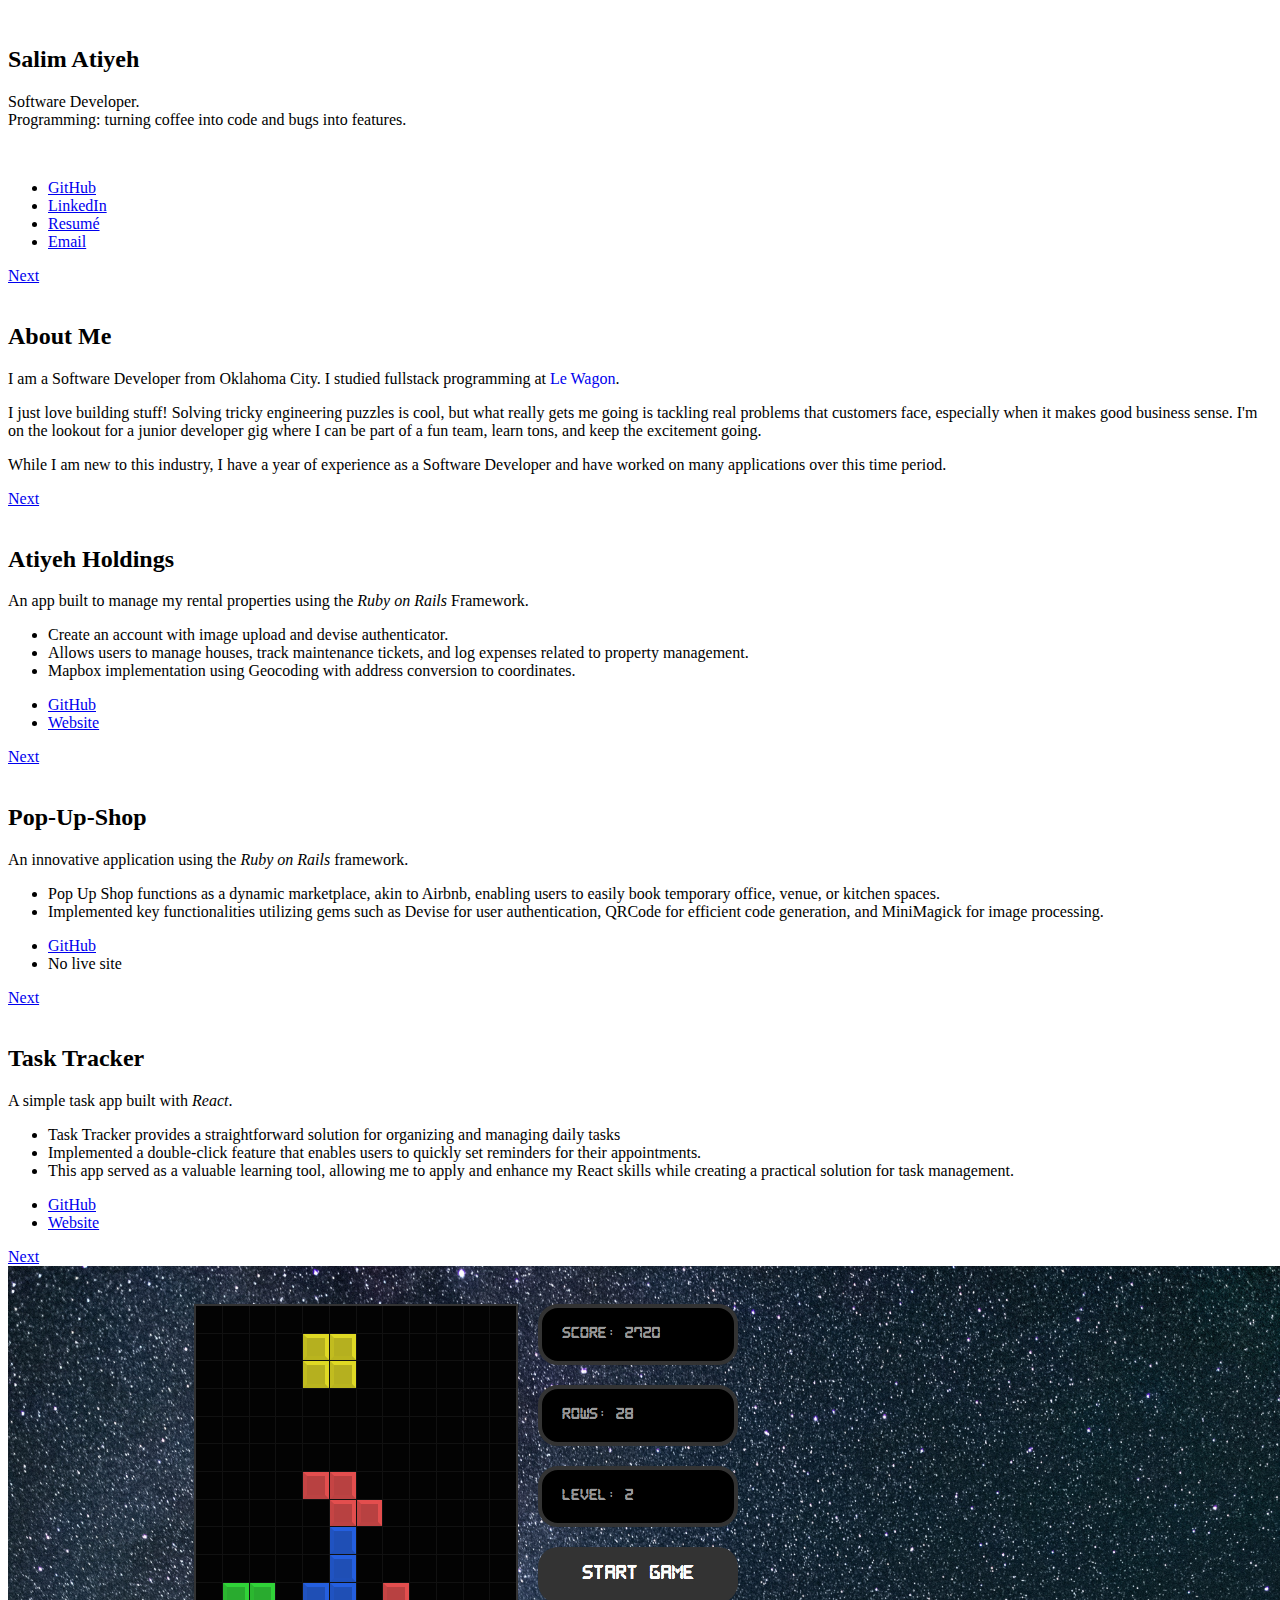
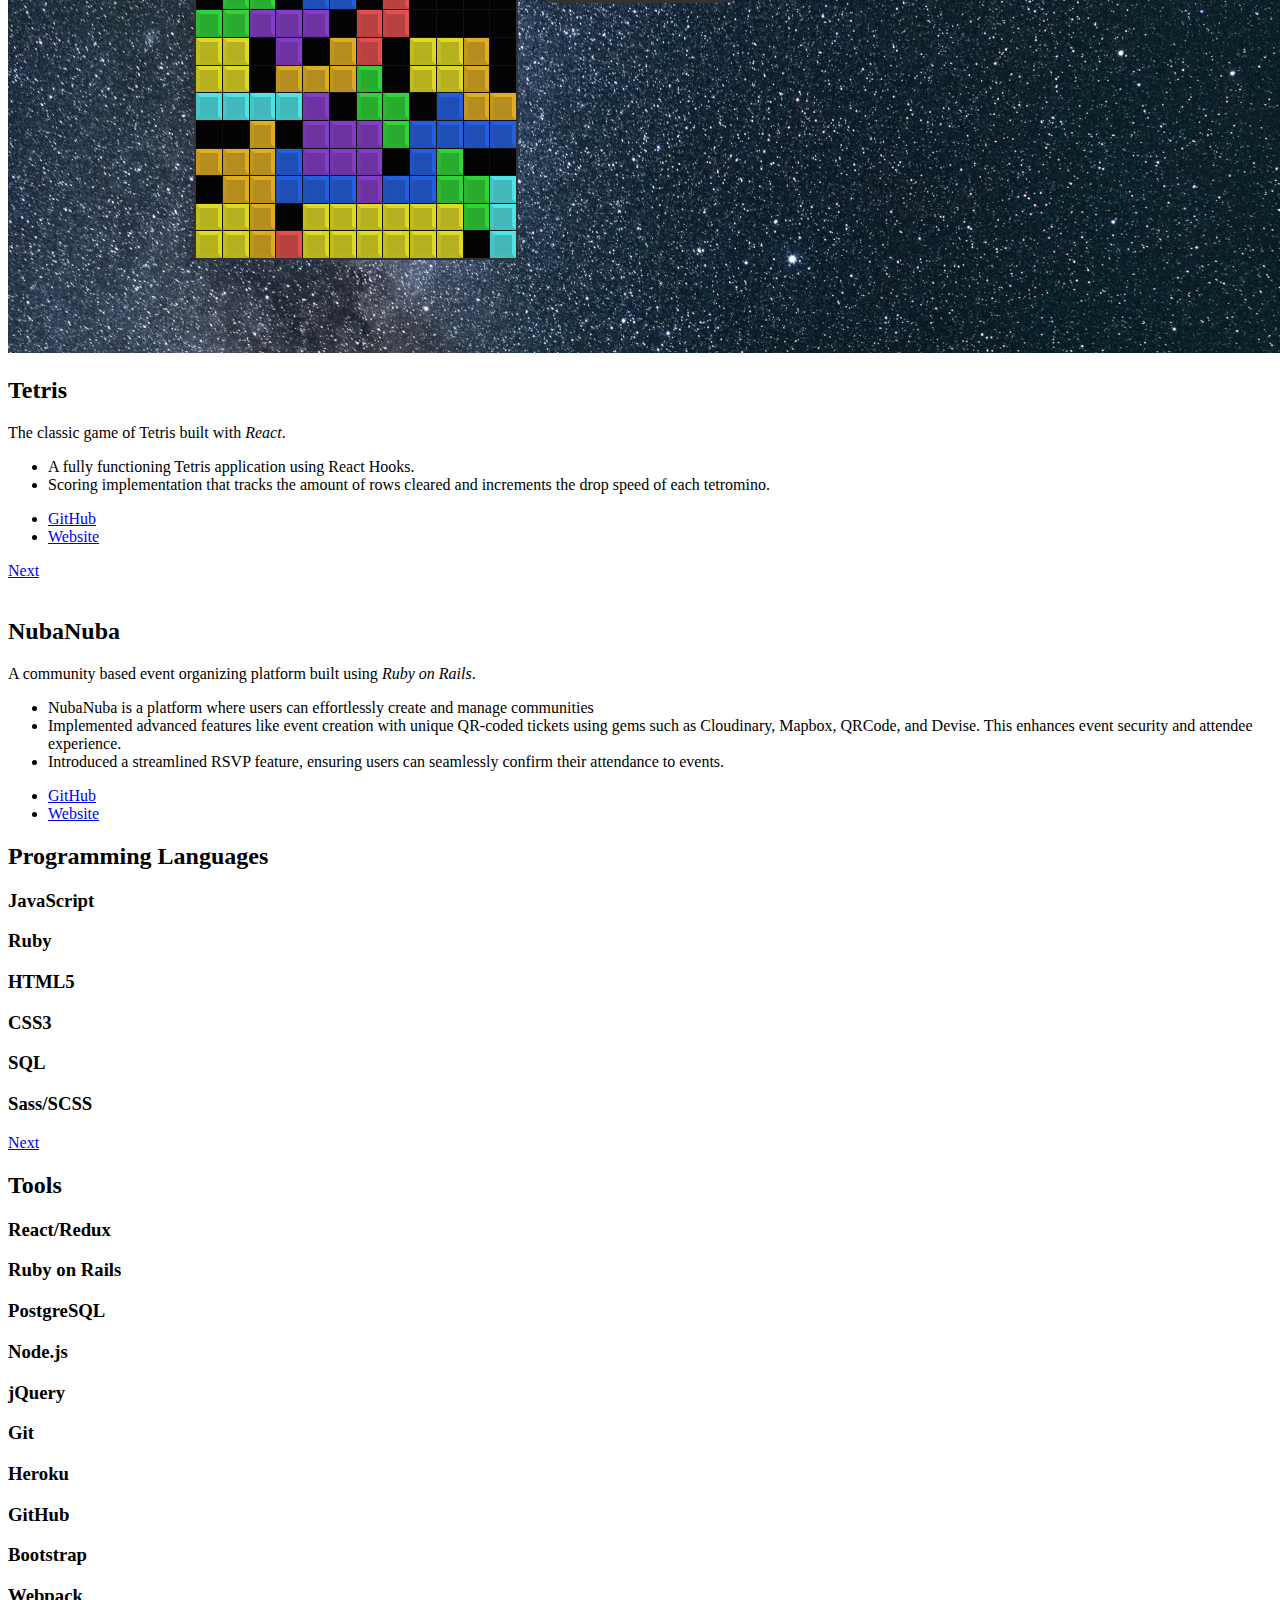
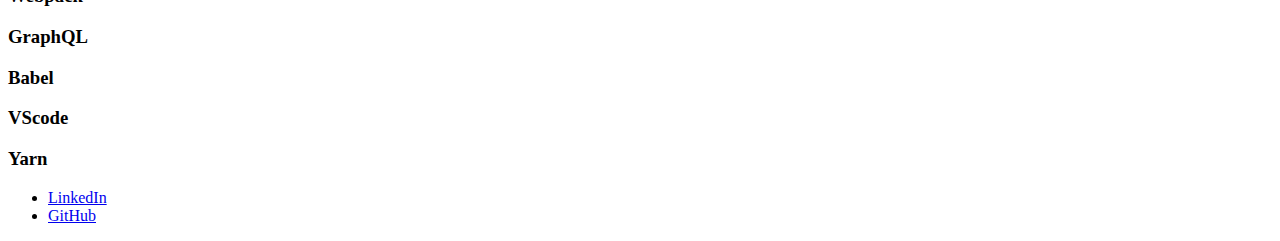
==== commit 65d88939: "added hyperlink to le wagon" ====
--- a/index.html
+++ b/index.html
@@ -52,7 +52,10 @@
 								<div class="col-4 col-12-medium">
 									<header>
 										<h2>About Me</h2>
-										<p>I am a Software Developer from Oklahoma City. I studied fullstack programming at Le Wagon.</p>
+										<p>
+                      I am a Software Developer from Oklahoma City. I studied fullstack programming at
+                      <a style="text-decoration: none;" href="https://www.lewagon.com/" target="_blank">Le Wagon</a>.
+                    </p>
 									</header>
 								</div>
 								<div class="col-4 col-12-medium">
@@ -315,7 +318,7 @@
 					<ul class="icons">
 						<li>
               <a
-                href="www.linkedin.com/in/salim-atiyeh-7744a0174" target="_blank"
+                href="https://www.linkedin.com/in/salim-atiyeh/" target="_blank"
                 class="icon brands alt fa-linkedin-in">
                 <span
                   class="label">LinkedIn
